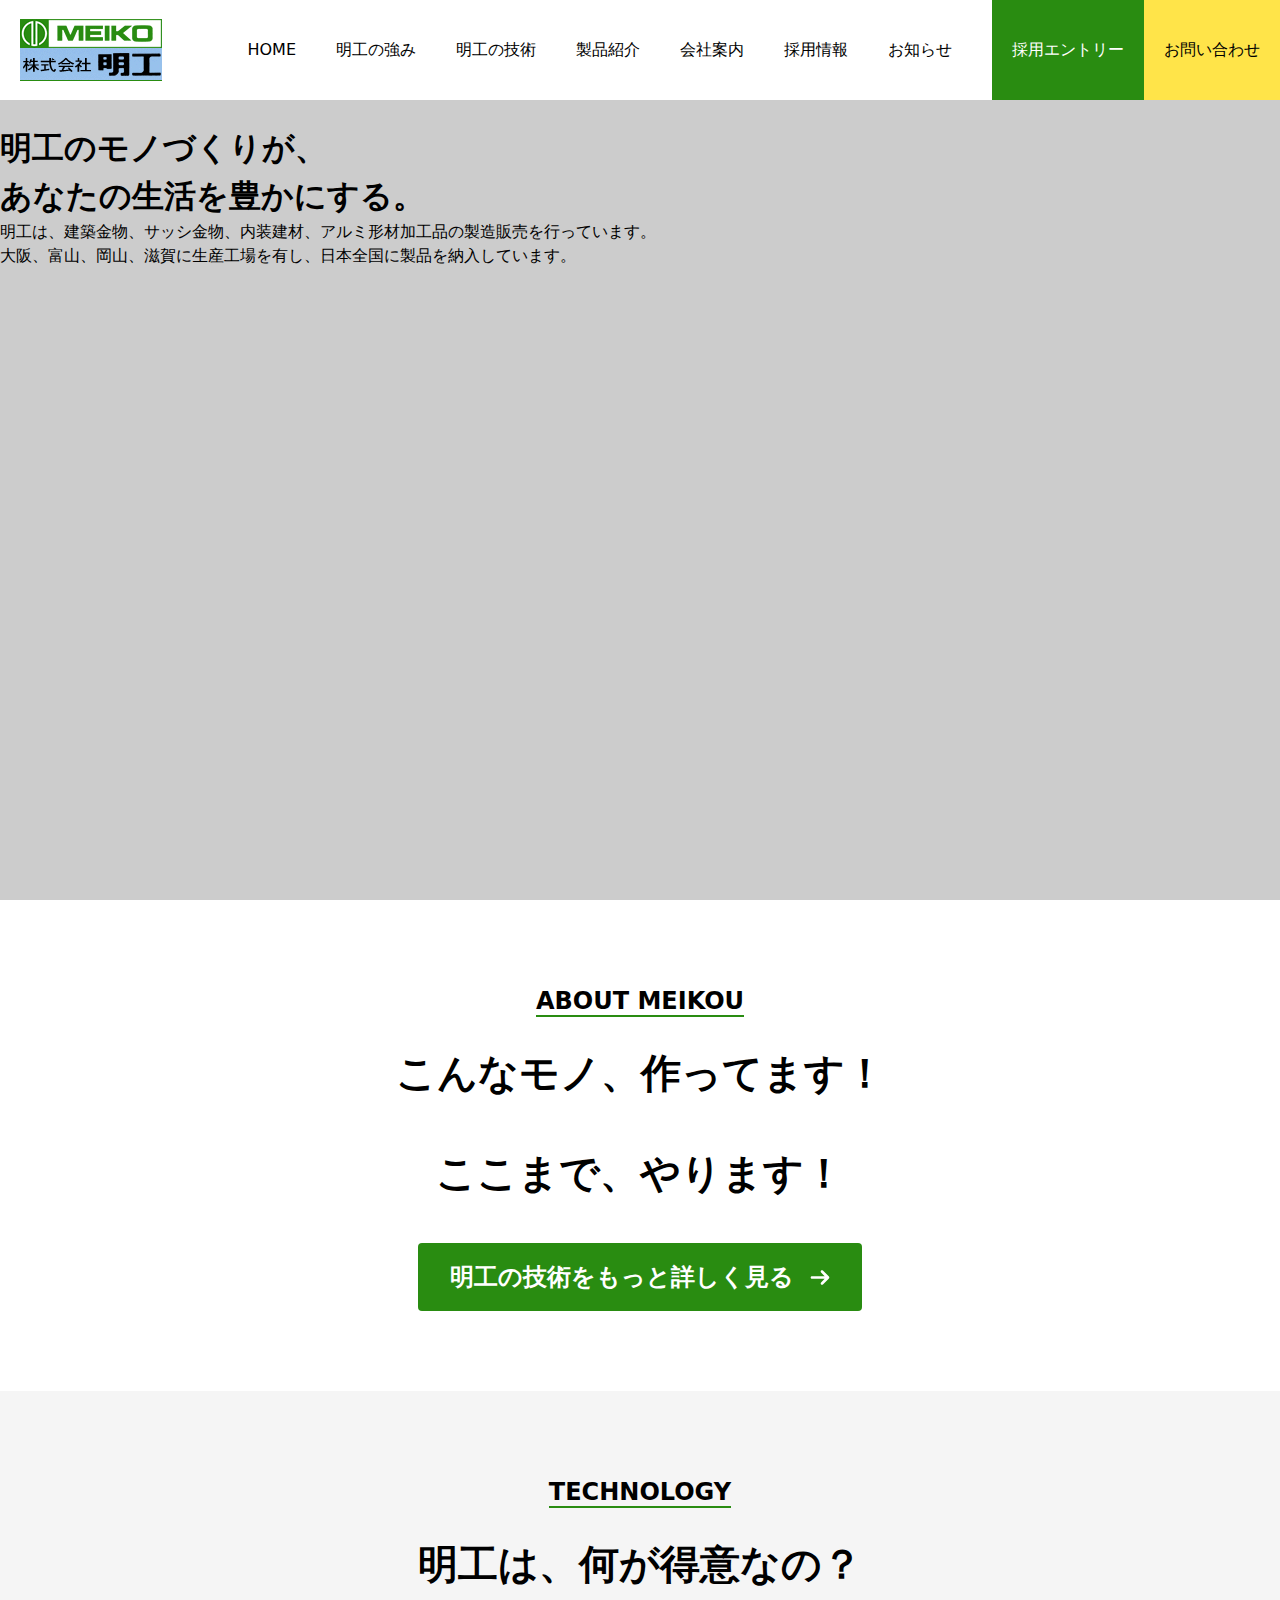
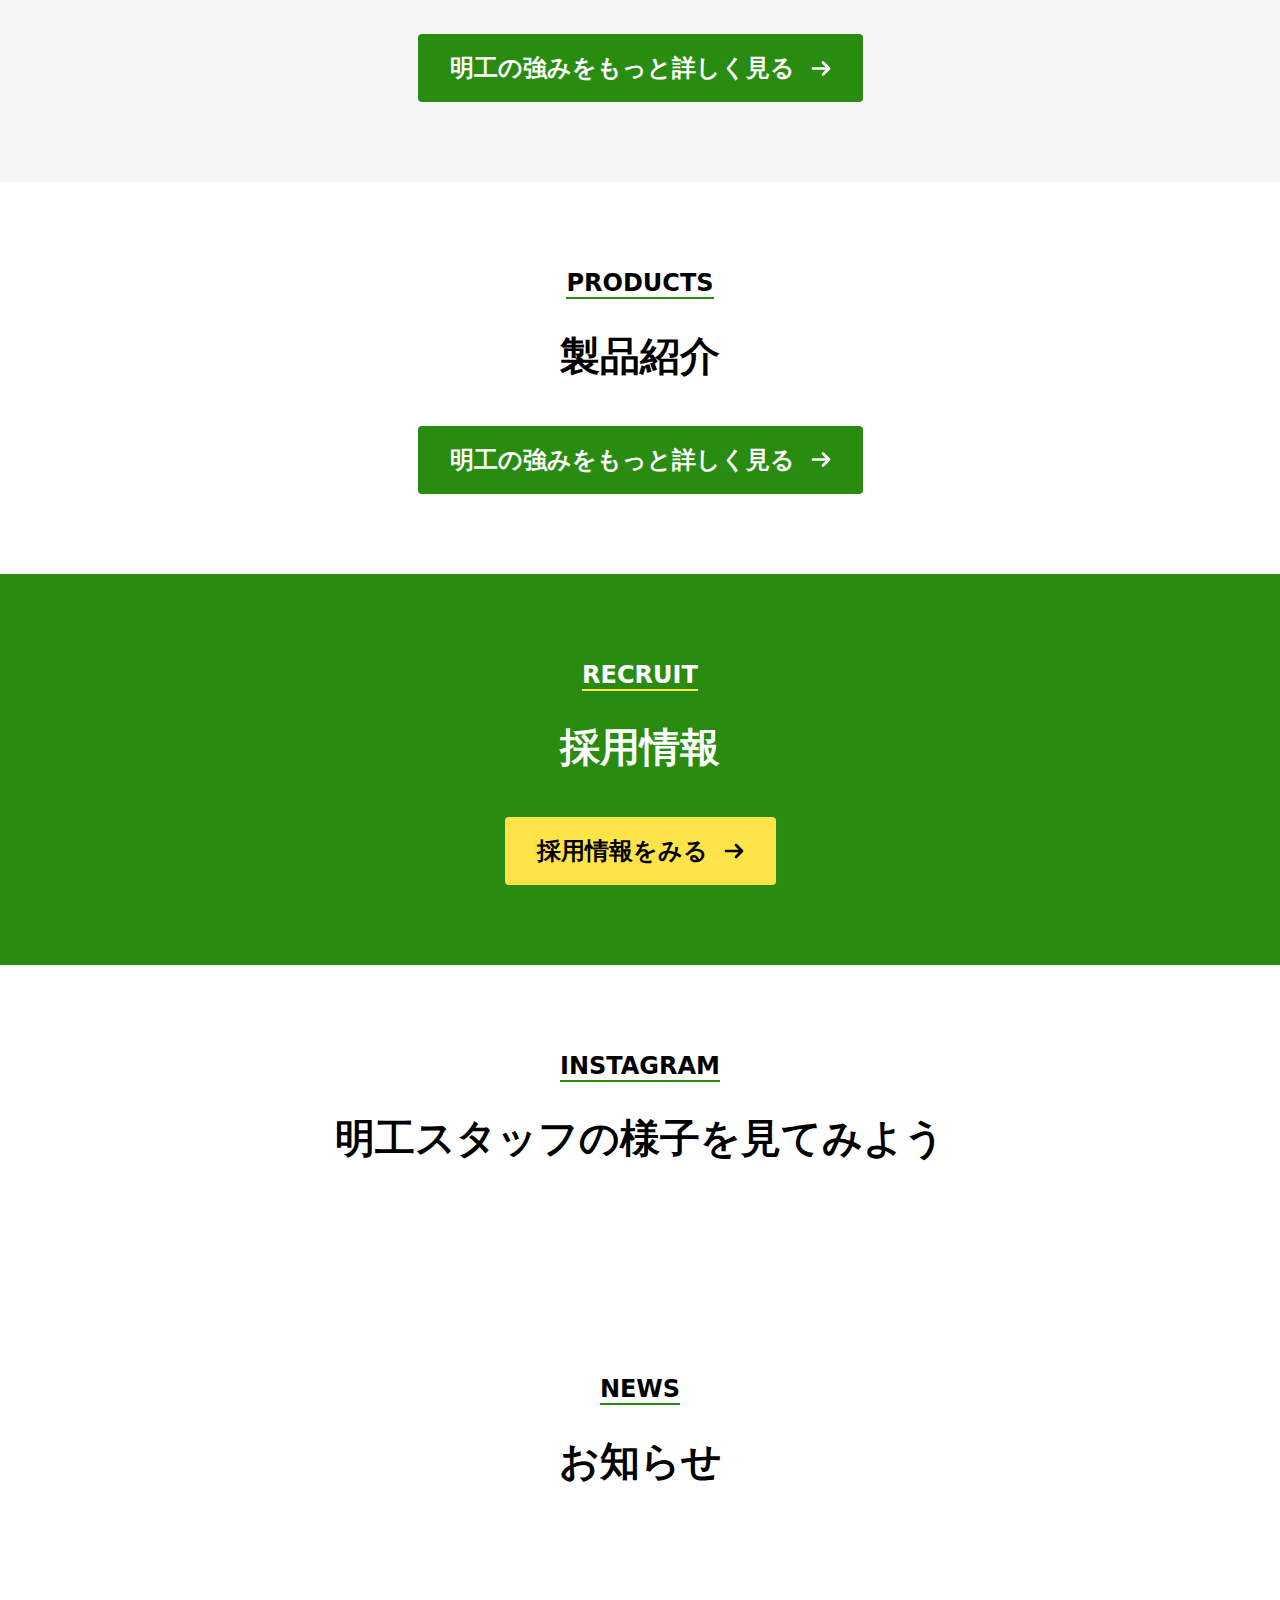
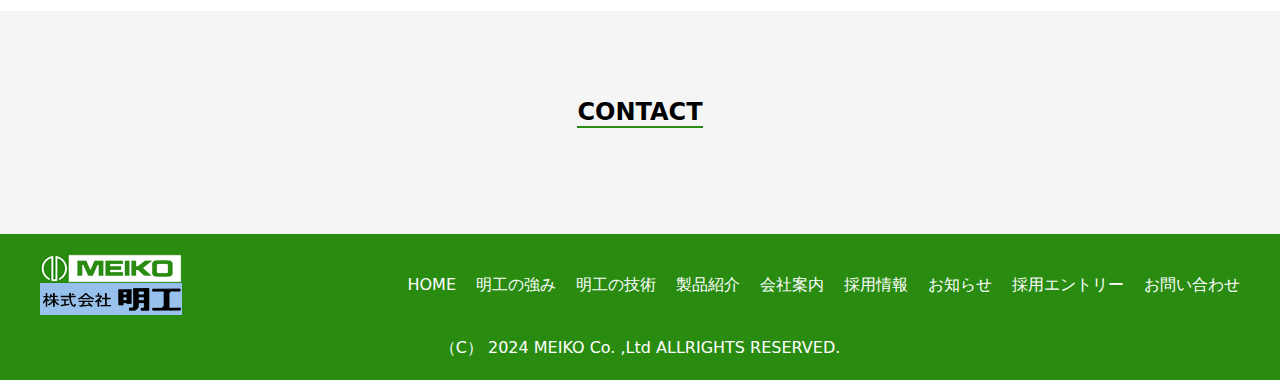
==== monozukuri/index.html @ 80a0ba4c "ディレクトリ名変更" ====
<!DOCTYPE html>
<html lang="ja">
<head>
  <meta charset="UTF-8">
	<meta name="viewport" content="width=device-width,initial-scale=1.0,minimum-scale=1.0">
  <title>株式会社 明工</title>
	<link rel="stylesheet" href="./assets/css/style.css">
</head>
<body class="index">
	<header class="l_header">
		<h1 class="l_header_ttl"><a href="./"><img src="./assets/img/logo_meiko_01.png" alt=""></a></h1>
		<button type="button" class="l_header_nav_icon js_nav_btn"></button>
		<nav class="l_header_navWrap">
			<ul class="l_header_nav">
				<li><a href="">HOME</a></li>
				<li><a href="">明工の強み</a></li>
				<li><a href="">明工の技術</a></li>
				<li><a href="">製品紹介</a></li>
				<li><a href="">会社案内</a></li>
				<li><a href="">採用情報</a></li>
				<li><a href="">お知らせ</a></li>
				<li class="l_header_nav_btn green"><a href="">採用エントリー</a></li>
				<li class="l_header_nav_btn yellow"><a href="">お問い合わせ</a></li>
			</ul>
		</nav>
	</header>

	<main class="l_content">

		<div class="kv">
			<div class="kv-bg">
			  <img src="./assets/img/bg_kv_01.jpg" alt="">
			</div>
			<div class="kv_ttl">
				<div>
					<h1>明工のモノづくりが、<br>あなたの生活を豊かにする。</h1>
					<p>明工は、建築金物、サッシ金物、内装建材、アルミ形材加工品の製造販売を行っています。<br>大阪、富山、岡山、滋賀に生産工場を有し、日本全国に製品を納入しています。</p>
				</div>
			</div>
		</div>

    <section class="m_sec">
      <div class="m_sec_inner">
        <h1 class="m_sec_ttl"><span>ABOUT MEIKOU</span></h1>
        <h2 class="m_ttl">こんなモノ、作ってます！</h2>
        <h2 class="m_ttl">ここまで、やります！</h2>
        <div class="m_btn">
          <a href="" class="m_btn">明工の技術をもっと詳しく見る</a>
        </div>
      </div>
    </section>

    <section class="m_sec m_sec--gray">
      <div class="m_sec_inner">
        <h1 class="m_sec_ttl"><span>TECHNOLOGY</span></h1>
        <h2 class="m_ttl">明工は、何が得意なの？</h2>
        <div class="m_btn">
          <a href="">明工の強みをもっと詳しく見る</a>
        </div>
      </div>
    </section>

    <section class="m_sec">
      <div class="m_sec_inner">
        <h1 class="m_sec_ttl"><span>PRODUCTS</span></h1>
        <h2 class="m_ttl">製品紹介</h2>
        <div class="m_btn">
          <a href="">明工の強みをもっと詳しく見る</a>
        </div>
      </div>
    </section>

    <section class="m_sec m_sec--green">
      <div class="m_sec_inner">
        <h1 class="m_sec_ttl"><span>RECRUIT</span></h1>
        <h2 class="m_ttl">採用情報</h2>
        <div class="m_btn m_btn--type2">
          <a href="">採用情報をみる</a>
        </div>
      </div>
    </section>

    <section class="m_sec">
      <div class="m_sec_inner">
        <h1 class="m_sec_ttl"><span>INSTAGRAM</span></h1>
        <h2 class="m_ttl">明工スタッフの<br class="is_sp_show">様子を見てみよう</h2>
      </div>
    </section>

    <section class="m_sec">
      <div class="m_sec_inner">
        <h1 class="m_sec_ttl"><span>NEWS</span></h1>
        <h2 class="m_ttl">お知らせ</h2>
      </div>
    </section>

    <section class="m_sec m_sec--gray">
      <div class="m_sec_inner">
        <h1 class="m_sec_ttl"><span>CONTACT</span></h1>
      </div>
    </section>

	</main>

	<footer class="l_footer">
    <div class="l_footer_inner">
      <div class="l_footer_row">
        <div class="l_footer_logo">
          <a href="./"><img src="./assets/img/logo_meiko_01.png" alt=""></a>
        </div>
        <nav class="l_footer_navWrap">
          <ul class="l_footer_nav">
            <li><a href="">HOME</a></li>
            <li><a href="">明工の強み</a></li>
            <li><a href="">明工の技術</a></li>
            <li><a href="">製品紹介</a></li>
            <li><a href="">会社案内</a></li>
            <li><a href="">採用情報</a></li>
            <li><a href="">お知らせ</a></li>
            <li><a href="">採用エントリー</a></li>
            <li><a href="">お問い合わせ</a></li>
          </ul>
        </nav>
      </div>
      <p class="l_footer_copy">（C） 2024 MEIKO Co. ,Ltd ALLRIGHTS RESERVED.</p>
    </div>
  </footer>

	<script src="./assets/js/jquery-3.7.1.min.js"></script>
	<script>
    $(function () {
      $('.js_nav_btn').click(function () {
        $('.js_nav_btn').toggleClass('is_open');
        $('.l_header_nav').toggleClass('is_open');
      })
    })
	</script>
</body>
</html>
---- monozukuri/assets/css/style.css ----
@charset "UTF-8";
/*! normalize.css v8.0.1 | MIT License | github.com/necolas/normalize.css */
/* Document
   ========================================================================== */
/**
 * 1. Correct the line height in all browsers.
 * 2. Prevent adjustments of font size after orientation changes in iOS.
 */
html {
  line-height: 1.15; /* 1 */
  -webkit-text-size-adjust: 100%; /* 2 */
}

/* Sections
   ========================================================================== */
/**
 * Remove the margin in all browsers.
 */
body {
  margin: 0;
}

/**
 * Render the `main` element consistently in IE.
 */
main {
  display: block;
}

/**
 * Correct the font size and margin on `h1` elements within `section` and
 * `article` contexts in Chrome, Firefox, and Safari.
 */
h1 {
  font-size: 2em;
  margin: 0.67em 0;
}

/* Grouping content
   ========================================================================== */
/**
 * 1. Add the correct box sizing in Firefox.
 * 2. Show the overflow in Edge and IE.
 */
hr {
  box-sizing: content-box; /* 1 */
  height: 0; /* 1 */
  overflow: visible; /* 2 */
}

/**
 * 1. Correct the inheritance and scaling of font size in all browsers.
 * 2. Correct the odd `em` font sizing in all browsers.
 */
pre {
  font-family: monospace, monospace; /* 1 */
  font-size: 1em; /* 2 */
}

/* Text-level semantics
   ========================================================================== */
/**
 * Remove the gray background on active links in IE 10.
 */
a {
  background-color: transparent;
}

/**
 * 1. Remove the bottom border in Chrome 57-
 * 2. Add the correct text decoration in Chrome, Edge, IE, Opera, and Safari.
 */
abbr[title] {
  border-bottom: none; /* 1 */
  text-decoration: underline; /* 2 */
  -webkit-text-decoration: underline dotted;
          text-decoration: underline dotted; /* 2 */
}

/**
 * Add the correct font weight in Chrome, Edge, and Safari.
 */
b,
strong {
  font-weight: bolder;
}

/**
 * 1. Correct the inheritance and scaling of font size in all browsers.
 * 2. Correct the odd `em` font sizing in all browsers.
 */
code,
kbd,
samp {
  font-family: monospace, monospace; /* 1 */
  font-size: 1em; /* 2 */
}

/**
 * Add the correct font size in all browsers.
 */
small {
  font-size: 80%;
}

/**
 * Prevent `sub` and `sup` elements from affecting the line height in
 * all browsers.
 */
sub,
sup {
  font-size: 75%;
  line-height: 0;
  position: relative;
  vertical-align: baseline;
}

sub {
  bottom: -0.25em;
}

sup {
  top: -0.5em;
}

/* Embedded content
   ========================================================================== */
/**
 * Remove the border on images inside links in IE 10.
 */
img {
  border-style: none;
}

/* Forms
   ========================================================================== */
/**
 * 1. Change the font styles in all browsers.
 * 2. Remove the margin in Firefox and Safari.
 */
button,
input,
optgroup,
select,
textarea {
  font-family: inherit; /* 1 */
  font-size: 100%; /* 1 */
  line-height: 1.15; /* 1 */
  margin: 0; /* 2 */
}

/**
 * Show the overflow in IE.
 * 1. Show the overflow in Edge.
 */
button,
input { /* 1 */
  overflow: visible;
}

/**
 * Remove the inheritance of text transform in Edge, Firefox, and IE.
 * 1. Remove the inheritance of text transform in Firefox.
 */
button,
select { /* 1 */
  text-transform: none;
}

/**
 * Correct the inability to style clickable types in iOS and Safari.
 */
button,
[type=button],
[type=reset],
[type=submit] {
  -webkit-appearance: button;
}

/**
 * Remove the inner border and padding in Firefox.
 */
button::-moz-focus-inner,
[type=button]::-moz-focus-inner,
[type=reset]::-moz-focus-inner,
[type=submit]::-moz-focus-inner {
  border-style: none;
  padding: 0;
}

/**
 * Restore the focus styles unset by the previous rule.
 */
button:-moz-focusring,
[type=button]:-moz-focusring,
[type=reset]:-moz-focusring,
[type=submit]:-moz-focusring {
  outline: 1px dotted ButtonText;
}

/**
 * Correct the padding in Firefox.
 */
fieldset {
  padding: 0.35em 0.75em 0.625em;
}

/**
 * 1. Correct the text wrapping in Edge and IE.
 * 2. Correct the color inheritance from `fieldset` elements in IE.
 * 3. Remove the padding so developers are not caught out when they zero out
 *    `fieldset` elements in all browsers.
 */
legend {
  box-sizing: border-box; /* 1 */
  color: inherit; /* 2 */
  display: table; /* 1 */
  max-width: 100%; /* 1 */
  padding: 0; /* 3 */
  white-space: normal; /* 1 */
}

/**
 * Add the correct vertical alignment in Chrome, Firefox, and Opera.
 */
progress {
  vertical-align: baseline;
}

/**
 * Remove the default vertical scrollbar in IE 10+.
 */
textarea {
  overflow: auto;
}

/**
 * 1. Add the correct box sizing in IE 10.
 * 2. Remove the padding in IE 10.
 */
[type=checkbox],
[type=radio] {
  box-sizing: border-box; /* 1 */
  padding: 0; /* 2 */
}

/**
 * Correct the cursor style of increment and decrement buttons in Chrome.
 */
[type=number]::-webkit-inner-spin-button,
[type=number]::-webkit-outer-spin-button {
  height: auto;
}

/**
 * 1. Correct the odd appearance in Chrome and Safari.
 * 2. Correct the outline style in Safari.
 */
[type=search] {
  -webkit-appearance: textfield; /* 1 */
  outline-offset: -2px; /* 2 */
}

/**
 * Remove the inner padding in Chrome and Safari on macOS.
 */
[type=search]::-webkit-search-decoration {
  -webkit-appearance: none;
}

/**
 * 1. Correct the inability to style clickable types in iOS and Safari.
 * 2. Change font properties to `inherit` in Safari.
 */
::-webkit-file-upload-button {
  -webkit-appearance: button; /* 1 */
  font: inherit; /* 2 */
}

/* Interactive
   ========================================================================== */
/*
 * Add the correct display in Edge, IE 10+, and Firefox.
 */
details {
  display: block;
}

/*
 * Add the correct display in all browsers.
 */
summary {
  display: list-item;
}

/* Misc
   ========================================================================== */
/**
 * Add the correct display in IE 10+.
 */
template {
  display: none;
}

/**
 * Add the correct display in IE 10.
 */
[hidden] {
  display: none;
}

@font-face {
  font-family: "NotoSansJP";
  src: url("../fonts/NotoSansJP-Regular.ttf") format("truetype");
  font-weight: normal;
  font-style: normal;
}
@font-face {
  font-family: "NotoSansJP";
  src: url("../fonts/NotoSansJP-Bold.ttf") format("truetype");
  font-weight: bold;
  font-style: normal;
}
* {
  box-sizing: border-box;
}

html {
  font-size: 62.5%;
  scroll-behavior: smooth;
  scroll-padding: 80px;
}

body {
  font-size: 1.6rem;
  font-family: NotoSansJP, Poppins, "Zen Kaku Gothic New", system-ui, -apple-system, BlinkMacSystemFont, "Hiragino Sans", "Hiragino Kaku Gothic ProN", "Noto Sans JP", "游ゴシック体", "Yu Gothic", YuGothic, sans-serif;
  line-height: 1.5;
}

h1, h2, h3, h4, h5, h6 {
  margin: 0;
}

p {
  margin: 0 0 8px;
}

ul, ol, dl {
  padding: 0;
  margin: 0;
  list-style-type: none;
}

.l_header {
  height: 64px;
  display: flex;
  align-items: center;
  padding: 0 20px;
  position: sticky;
  top: 0;
  left: 0;
  right: 0;
  z-index: 1;
  background-color: #FFF;
}

.l_header_ttl img {
  height: 31px;
  display: block;
}

.l_header_nav_icon {
  width: 40px;
  height: 40px;
  background-color: #298C11;
  border-radius: 4px;
  border: 0;
  background-image: url(../img/icon_menu_burger_01.svg);
  background-position: center;
  background-size: 30px;
  background-repeat: no-repeat;
  margin-left: auto;
}
.l_header_nav_icon.is_open {
  background-image: url(../img/icon_menu_close_01.svg);
}

.l_header_nav {
  position: fixed;
  top: 64px;
  left: 0;
  width: 100vw;
  height: calc(100vh - 64px);
  background-color: #298C11;
  padding: 40px;
  opacity: 0;
  transition: opacity 0.5s;
  pointer-events: none;
}
.l_header_nav.is_open {
  opacity: 1;
  pointer-events: auto;
}
.l_header_nav > li {
  border-bottom: 1px solid #FFF;
}
.l_header_nav > li a {
  display: flex;
  padding: 16px;
  justify-content: space-between;
  color: #FFF;
  text-decoration: none;
}
.l_header_nav > li a::after {
  content: "";
  display: block;
  width: 16px;
  height: 16px;
  background-image: url(../img/icon_arrow_right_01.svg);
  background-position: center;
  background-size: 16px;
  background-repeat: no-repeat;
}
.l_header_nav > li.l_header_nav_btn {
  border: 0;
  margin-top: 40px;
}
.l_header_nav > li.l_header_nav_btn a {
  background-color: #FFE449;
  color: #000;
  font-weight: bold;
  justify-content: center;
}
.l_header_nav > li.l_header_nav_btn a::after {
  display: none;
}

.l_footer {
  background-color: #298C11;
  padding: 0 1.6rem;
  color: #FFF;
}

.l_footer_inner {
  padding: 2rem 0;
  max-width: 120rem;
  margin: 0 auto;
}

.l_footer_row {
  display: flex;
  flex-flow: column;
  align-items: center;
  margin-bottom: 2rem;
  gap: 1.6rem;
}

.l_footer_logo img {
  display: block;
}

.l_footer_navWrap {
  width: 100%;
}

.l_footer_nav {
  display: flex;
  flex-flow: column;
  gap: 2rem;
}
.l_footer_nav a {
  color: #FFF;
  text-decoration: none;
  font-size: 1.4rem;
}

.l_footer_copy {
  font-size: 1.2rem;
  text-align: center;
  margin-bottom: 0;
}

.m_sec {
  padding: 0 1.6rem;
  background-color: #FFF;
}
.m_sec.m_sec--gray {
  background-color: #F5F5F5;
}
.m_sec.m_sec--green {
  background-color: #298C11;
  color: #FFF;
}
.m_sec.m_sec--green .m_sec_ttl span {
  border-bottom-color: #FFE449;
}

.m_sec_inner {
  padding: 4rem 0;
}

.m_sec_ttl {
  font-weight: bold;
  font-size: 2rem;
  letter-spacing: 3%;
  line-height: 1.8;
  margin-bottom: 1.6rem;
  text-align: center;
}
.m_sec_ttl span {
  border-bottom: 0.2rem solid #298C11;
}

.m_ttl {
  text-align: center;
  font-size: 2.4rem;
  margin-bottom: 2.4rem;
}

.m_btn a {
  display: flex;
  justify-content: center;
  font-weight: bold;
  color: #FFF;
  background-color: #298C11;
  border-radius: 0.4rem;
  text-decoration: none;
  padding: 1.6rem 3.2rem;
  position: relative;
}
.m_btn a::after {
  content: "";
  display: block;
  width: 1.6rem;
  height: 1.6rem;
  background-image: url(../img/icon_arrow_right_02.svg);
  background-position: center;
  background-repeat: no-repeat;
  background-size: 1.6rem;
  position: absolute;
  right: 1.6rem;
}
.m_btn.m_btn--type2 a {
  color: #000;
  background-color: #FFE449;
}
.m_btn.m_btn--type2 a::after {
  background-image: url(../img/icon_arrow_right_03.svg);
}

.kv {
  height: calc(100vh - 64px);
  background-color: #ccc;
}

@media screen and (width > 768px) {
  .l_header {
    height: 100px;
    padding-right: 0;
  }
  .l_header img {
    height: 62px;
  }
  .l_header_nav_icon {
    display: none;
  }
  .l_header_navWrap {
    margin-left: auto;
    height: 100%;
  }
  .l_header_nav {
    transition: none;
    opacity: 1;
    position: static;
    background-color: transparent;
    display: flex;
    width: auto;
    height: 100%;
    padding: 0;
  }
  .l_header_nav > li {
    border-bottom: 0;
    display: flex;
    align-items: center;
    margin-right: 40px;
  }
  .l_header_nav > li a {
    display: flex;
    align-items: center;
    justify-content: space-between;
    padding: 0;
    color: #000;
  }
  .l_header_nav > li a::after {
    display: none;
  }
  .l_header_nav > li.l_header_nav_btn {
    margin: 0;
  }
  .l_header_nav > li.l_header_nav_btn a {
    height: 100%;
    padding: 20px;
    font-weight: normal;
  }
  .l_header_nav > li.l_header_nav_btn.green a {
    background-color: #298C11;
    color: #FFF;
  }
  .l_header_nav > li.l_header_nav_btn.yellow a {
    background-color: #FFE449;
    color: #000;
  }
  .l_footer_row {
    flex-flow: row;
    justify-content: space-between;
  }
  .l_footer_navWrap {
    display: flex;
    justify-content: flex-end;
  }
  .l_footer_nav {
    flex-flow: row;
    flex-wrap: wrap;
    gap: 2rem;
  }
  .l_footer_nav a {
    font-size: 1.6rem;
  }
  .l_footer_copy {
    font-size: 1.6rem;
  }
  .m_sec_inner {
    max-width: 120rem;
    margin: 0 auto;
    padding: 8rem 0;
  }
  .m_sec_ttl {
    font-size: 2.4rem;
    margin-bottom: 2rem;
  }
  .m_ttl {
    font-size: 4rem;
    margin-bottom: 4rem;
  }
  .m_btn {
    display: flex;
    justify-content: center;
  }
  .m_btn a {
    font-size: 2.4rem;
    gap: 1.6rem;
    align-items: center;
  }
  .m_btn a::after {
    position: static;
    width: 2rem;
    height: 2rem;
    background-size: 2rem;
  }
  .kv {
    height: calc(100vh - 10rem);
    background-color: #ccc;
  }
  br.is_sp_show {
    display: none;
  }
}/*# sourceMappingURL=style.css.map */
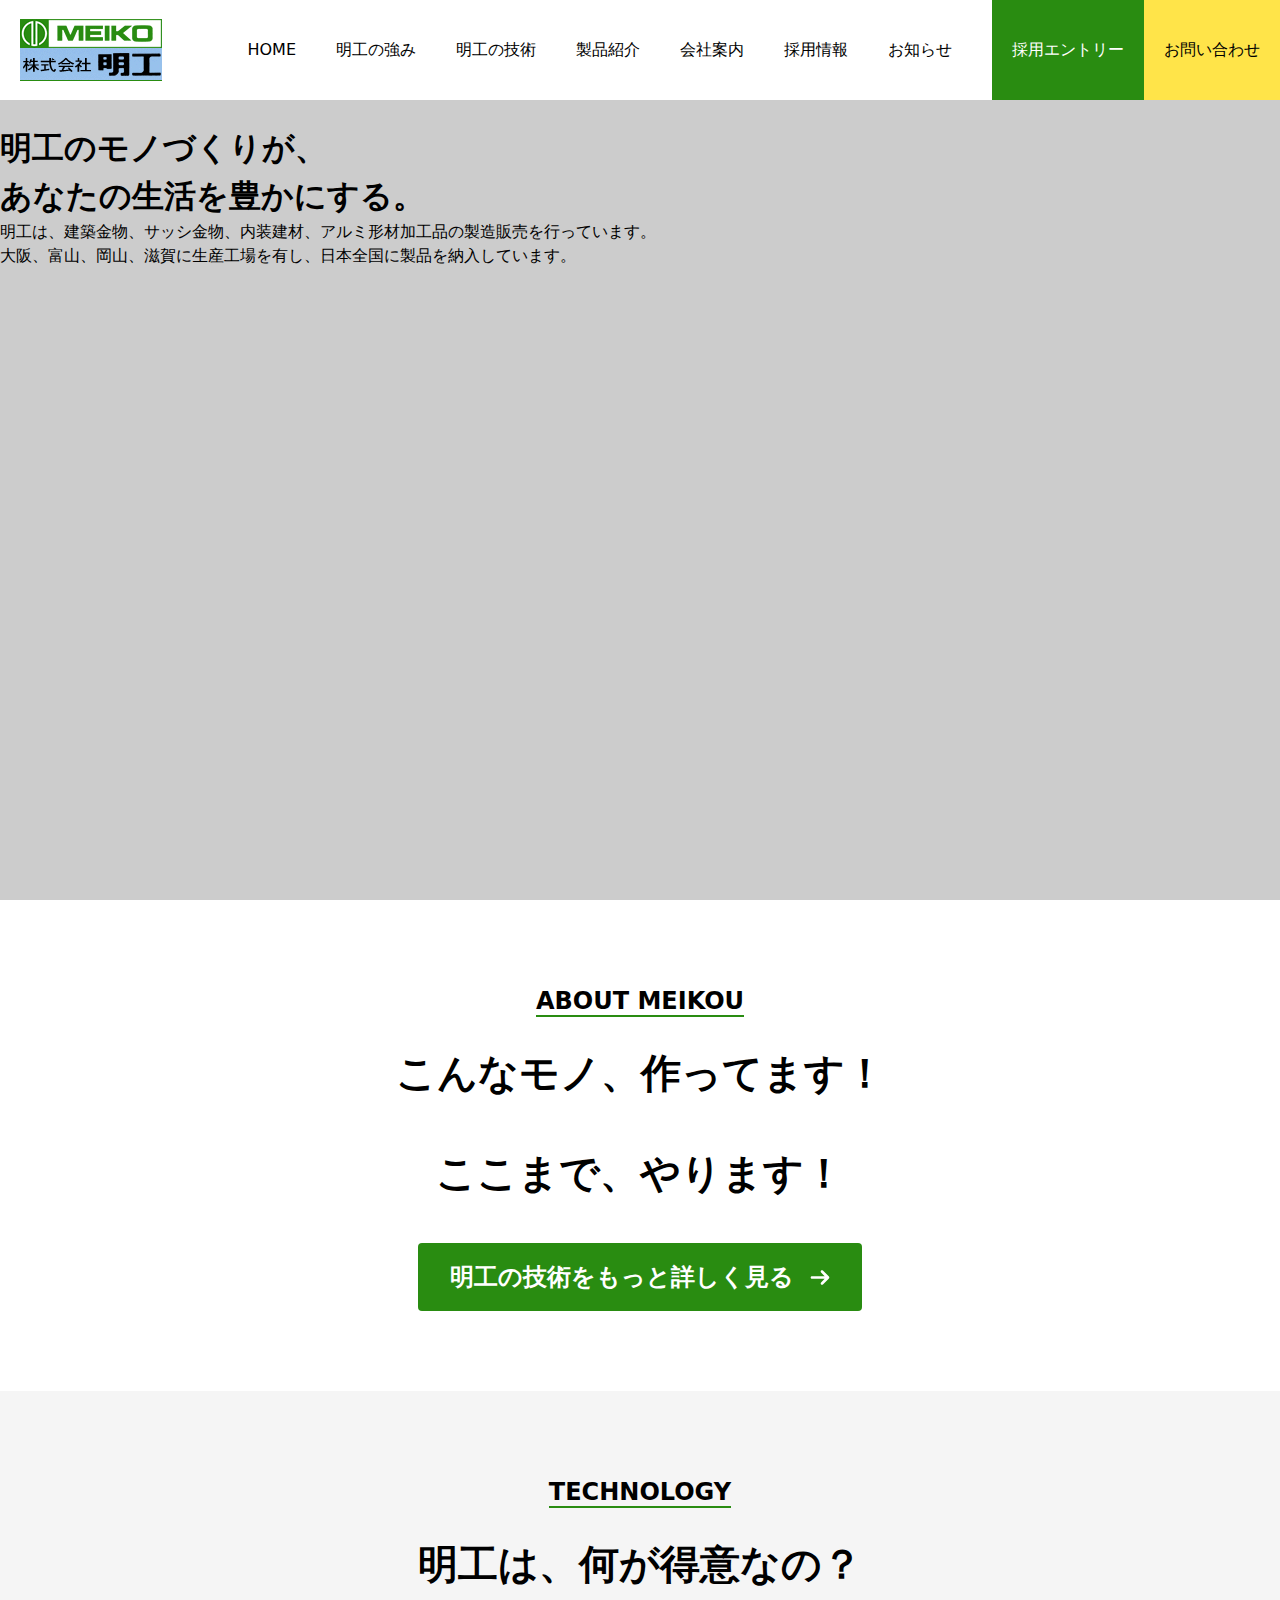
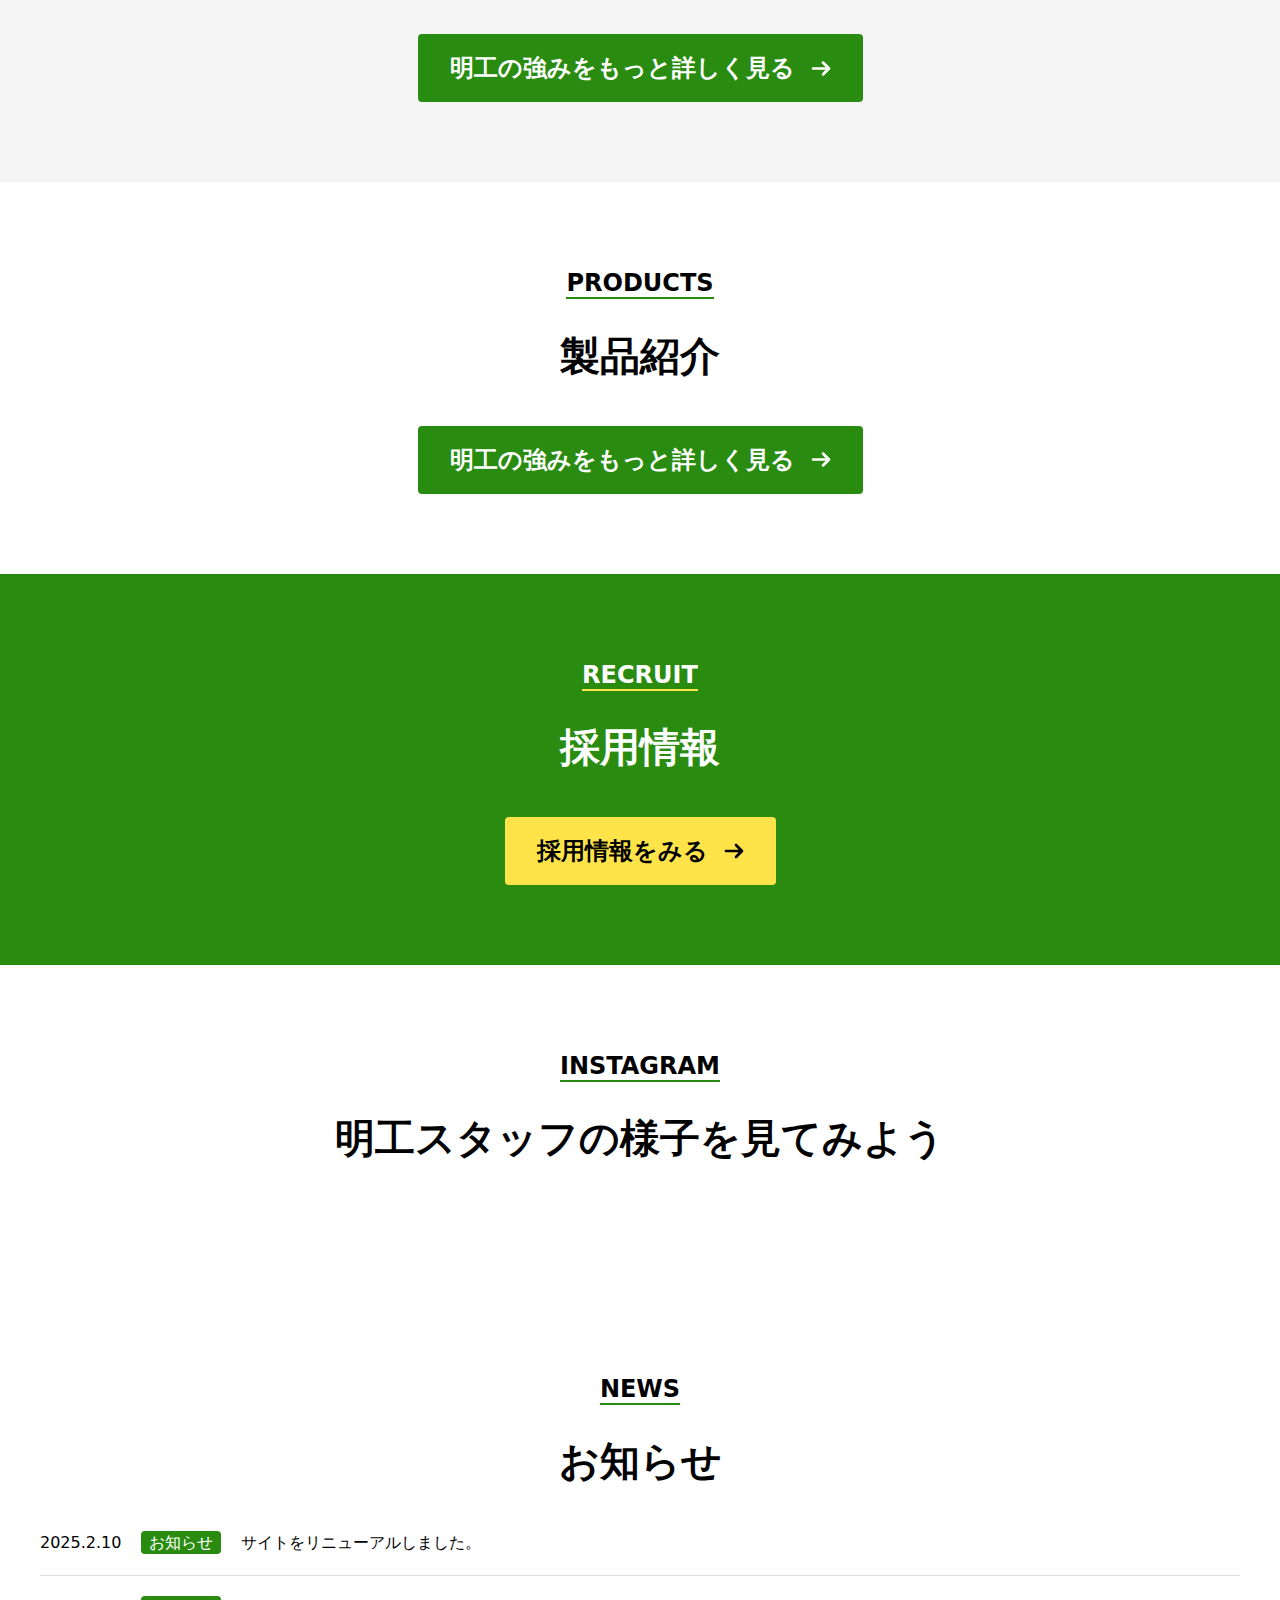
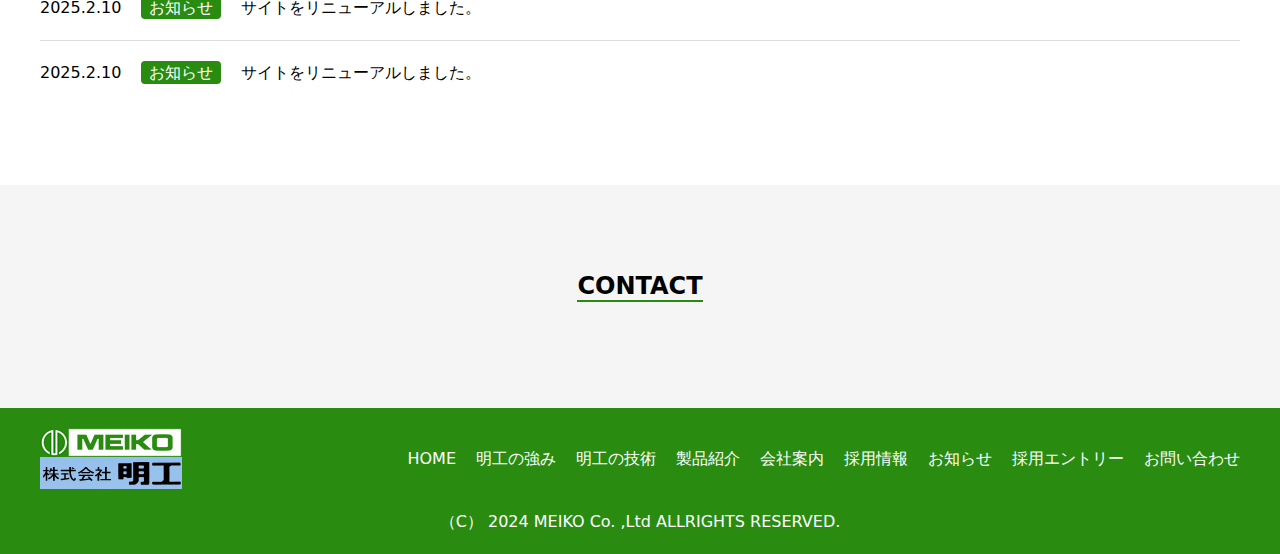
==== commit 3b99dce9: "お知らせ実装" ====
--- a/monozukuri/index.html
+++ b/monozukuri/index.html
@@ -91,6 +91,26 @@
       <div class="m_sec_inner">
         <h1 class="m_sec_ttl"><span>NEWS</span></h1>
         <h2 class="m_ttl">お知らせ</h2>
+        <ul class="m_newsList">
+          <li>
+            <dl class="m_newsList_item">
+              <dt>2025.2.10<span class="m_newsList_label">お知らせ</span></dt>
+              <dd>サイトをリニューアルしました。</dd>
+            </dl>
+          </li>
+          <li>
+            <dl class="m_newsList_item">
+              <dt>2025.2.10<span class="m_newsList_label">お知らせ</span></dt>
+              <dd>サイトをリニューアルしました。</dd>
+            </dl>
+          </li>
+          <li>
+            <dl class="m_newsList_item">
+              <dt>2025.2.10<span class="m_newsList_label">お知らせ</span></dt>
+              <dd>サイトをリニューアルしました。</dd>
+            </dl>
+          </li>
+        </ul>
       </div>
     </section>
 
--- a/monozukuri/assets/css/style.css
+++ b/monozukuri/assets/css/style.css
@@ -549,8 +549,29 @@
 }
 
 .kv {
-  height: calc(100vh - 64px);
+  height: calc(100vh - 6.4rem);
   background-color: #ccc;
+}
+
+.m_newsList > li:not(:last-child) {
+  border-bottom: 0.1rem solid #DDD;
+  margin-bottom: 2rem;
+}
+
+.m_newsList_item > dt {
+  margin-bottom: 0.8rem;
+  font-size: 1.6rem;
+}
+.m_newsList_item > dt span {
+  background-color: #298C11;
+  color: #FFF;
+  padding: 0.2rem 0.8rem;
+  border-radius: 0.4rem;
+  margin-left: 2rem;
+}
+.m_newsList_item > dd {
+  margin: 0;
+  padding-bottom: 2rem;
 }
 
 @media screen and (width > 768px) {
@@ -661,6 +682,10 @@
     height: calc(100vh - 10rem);
     background-color: #ccc;
   }
+  .m_newsList_item {
+    display: flex;
+    gap: 2rem;
+  }
   br.is_sp_show {
     display: none;
   }
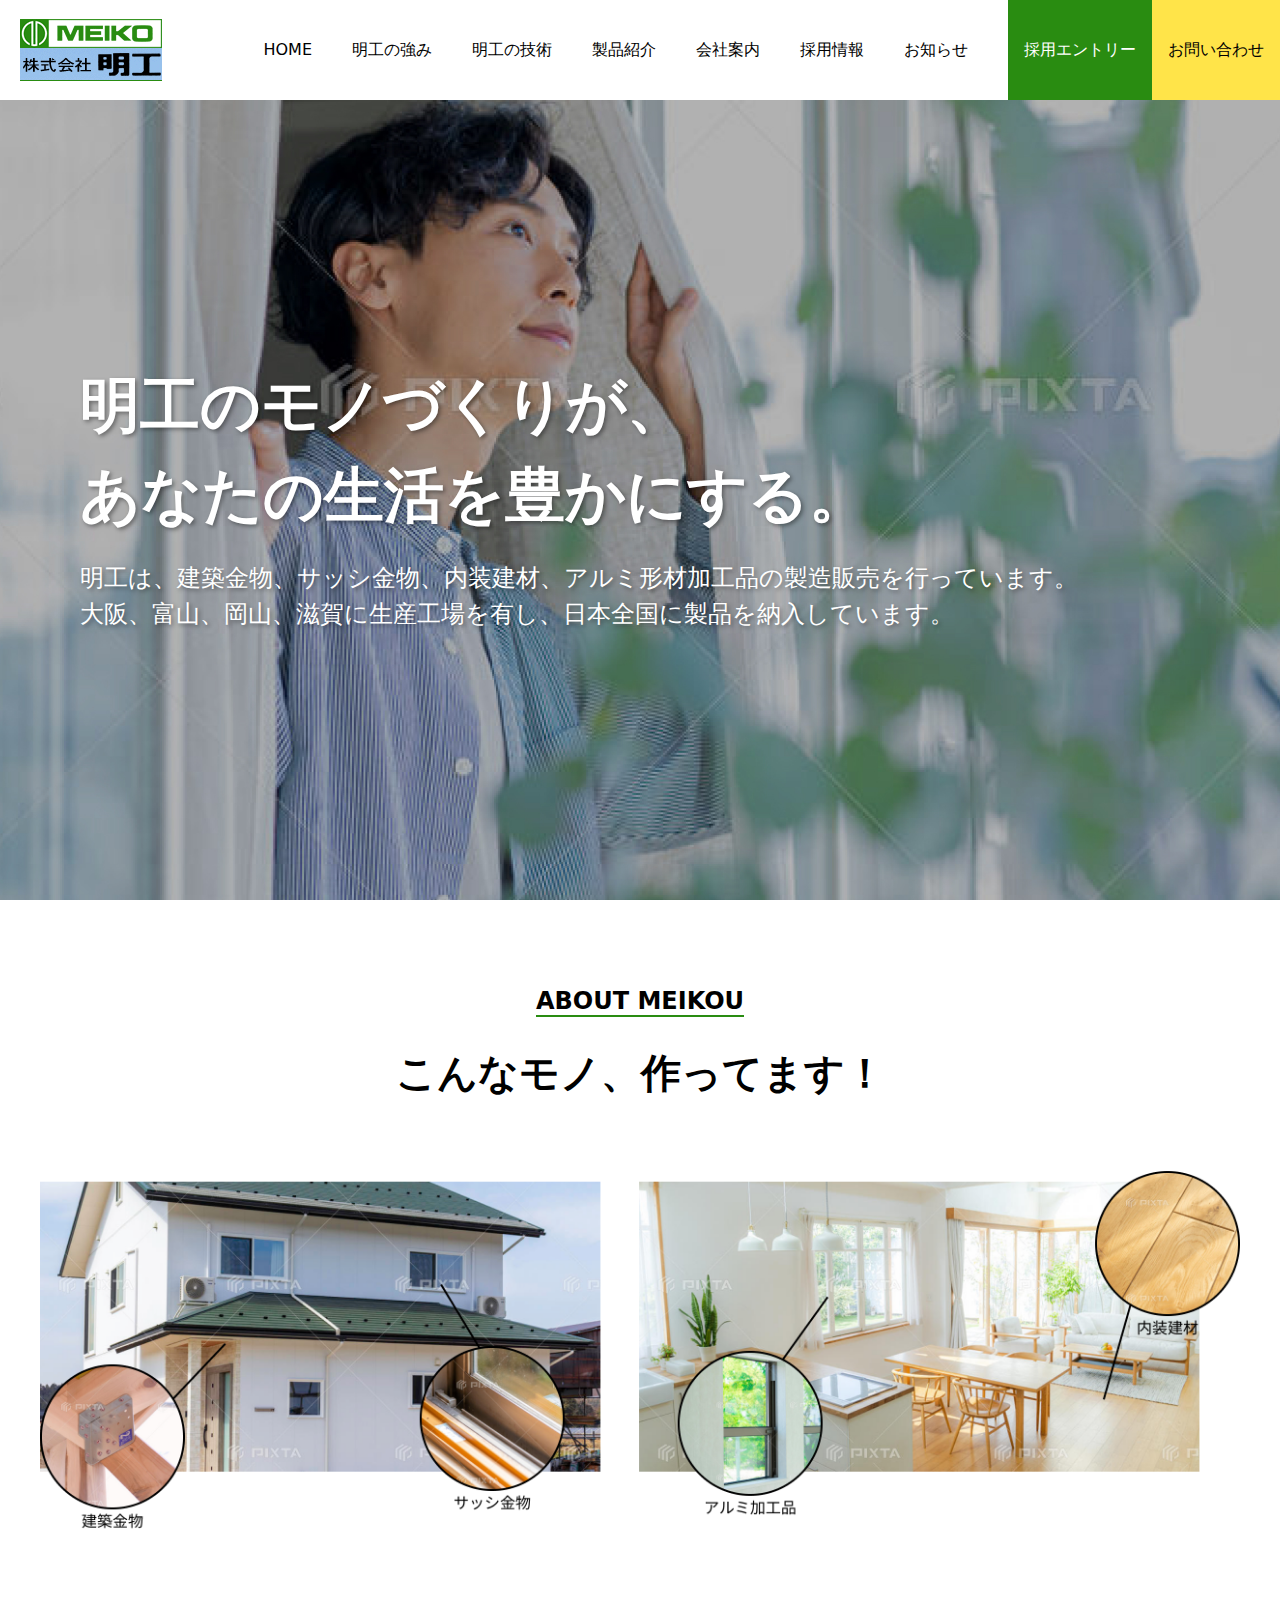
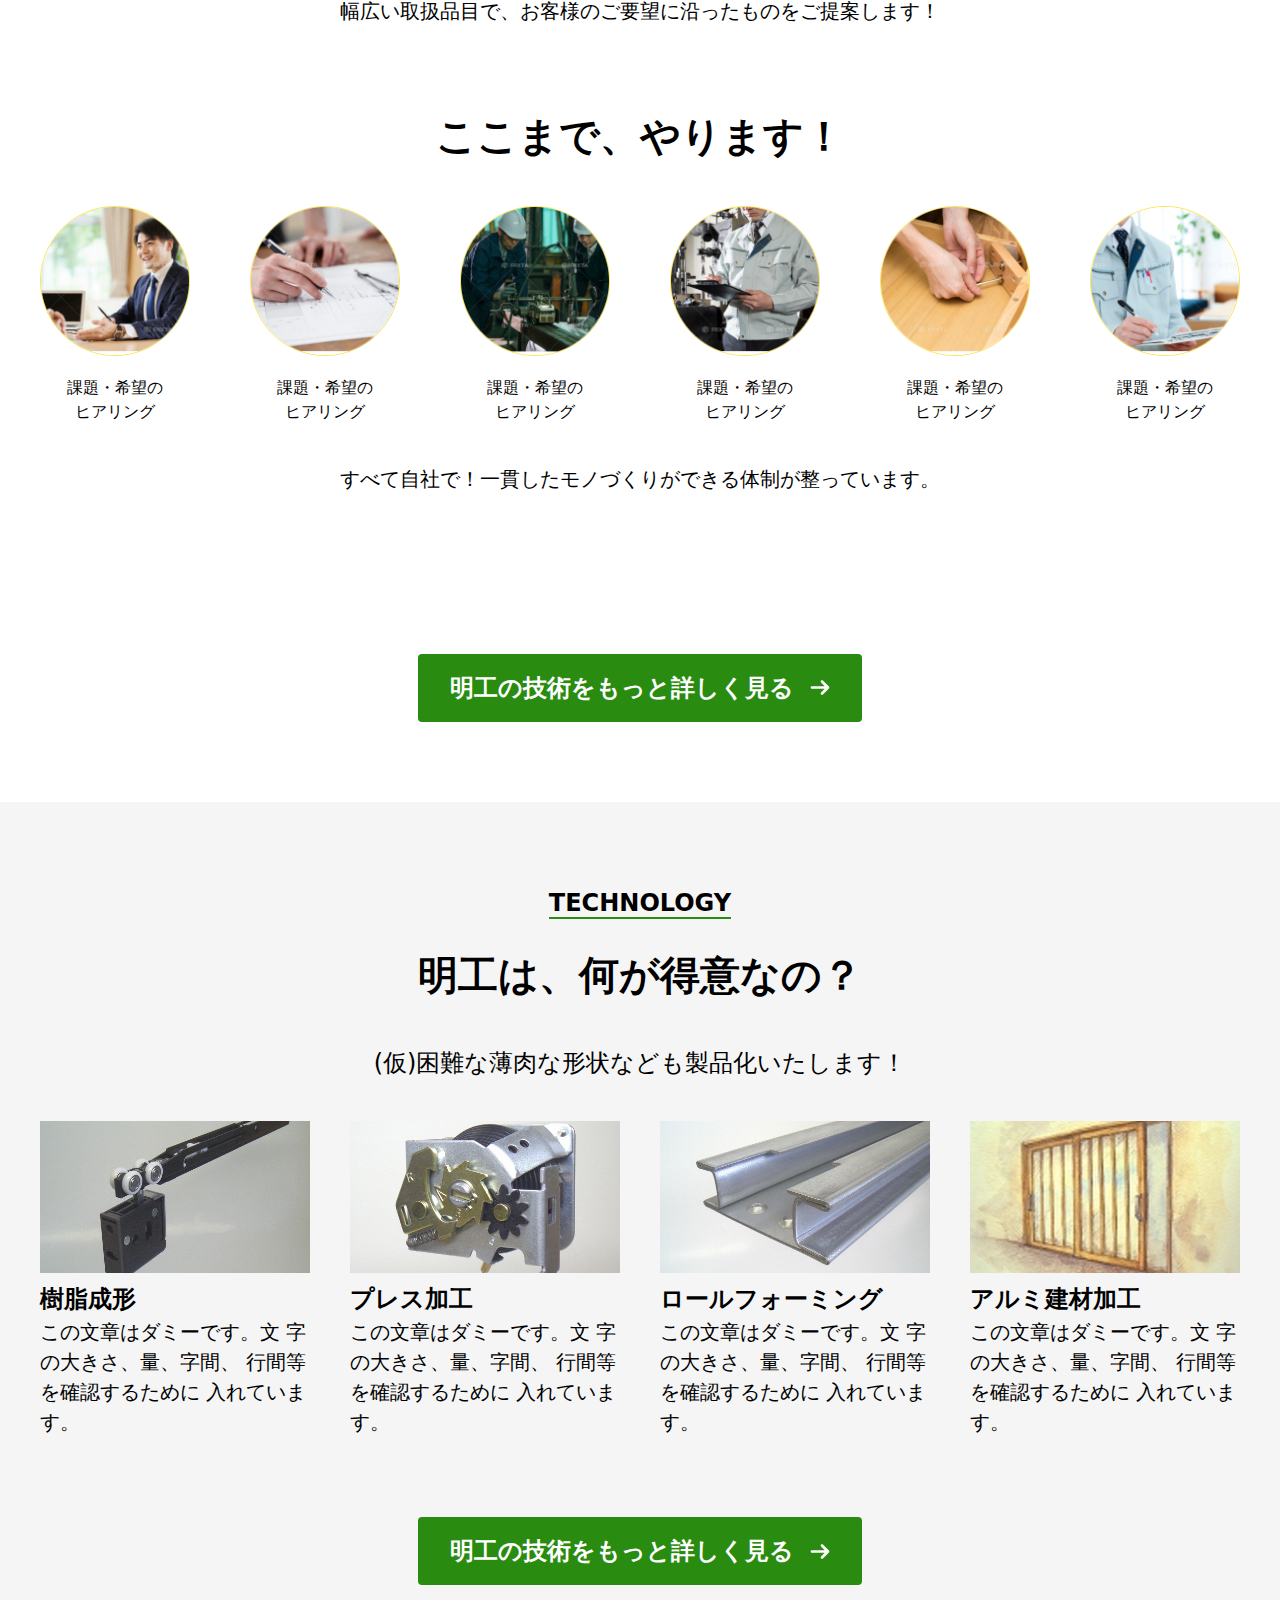
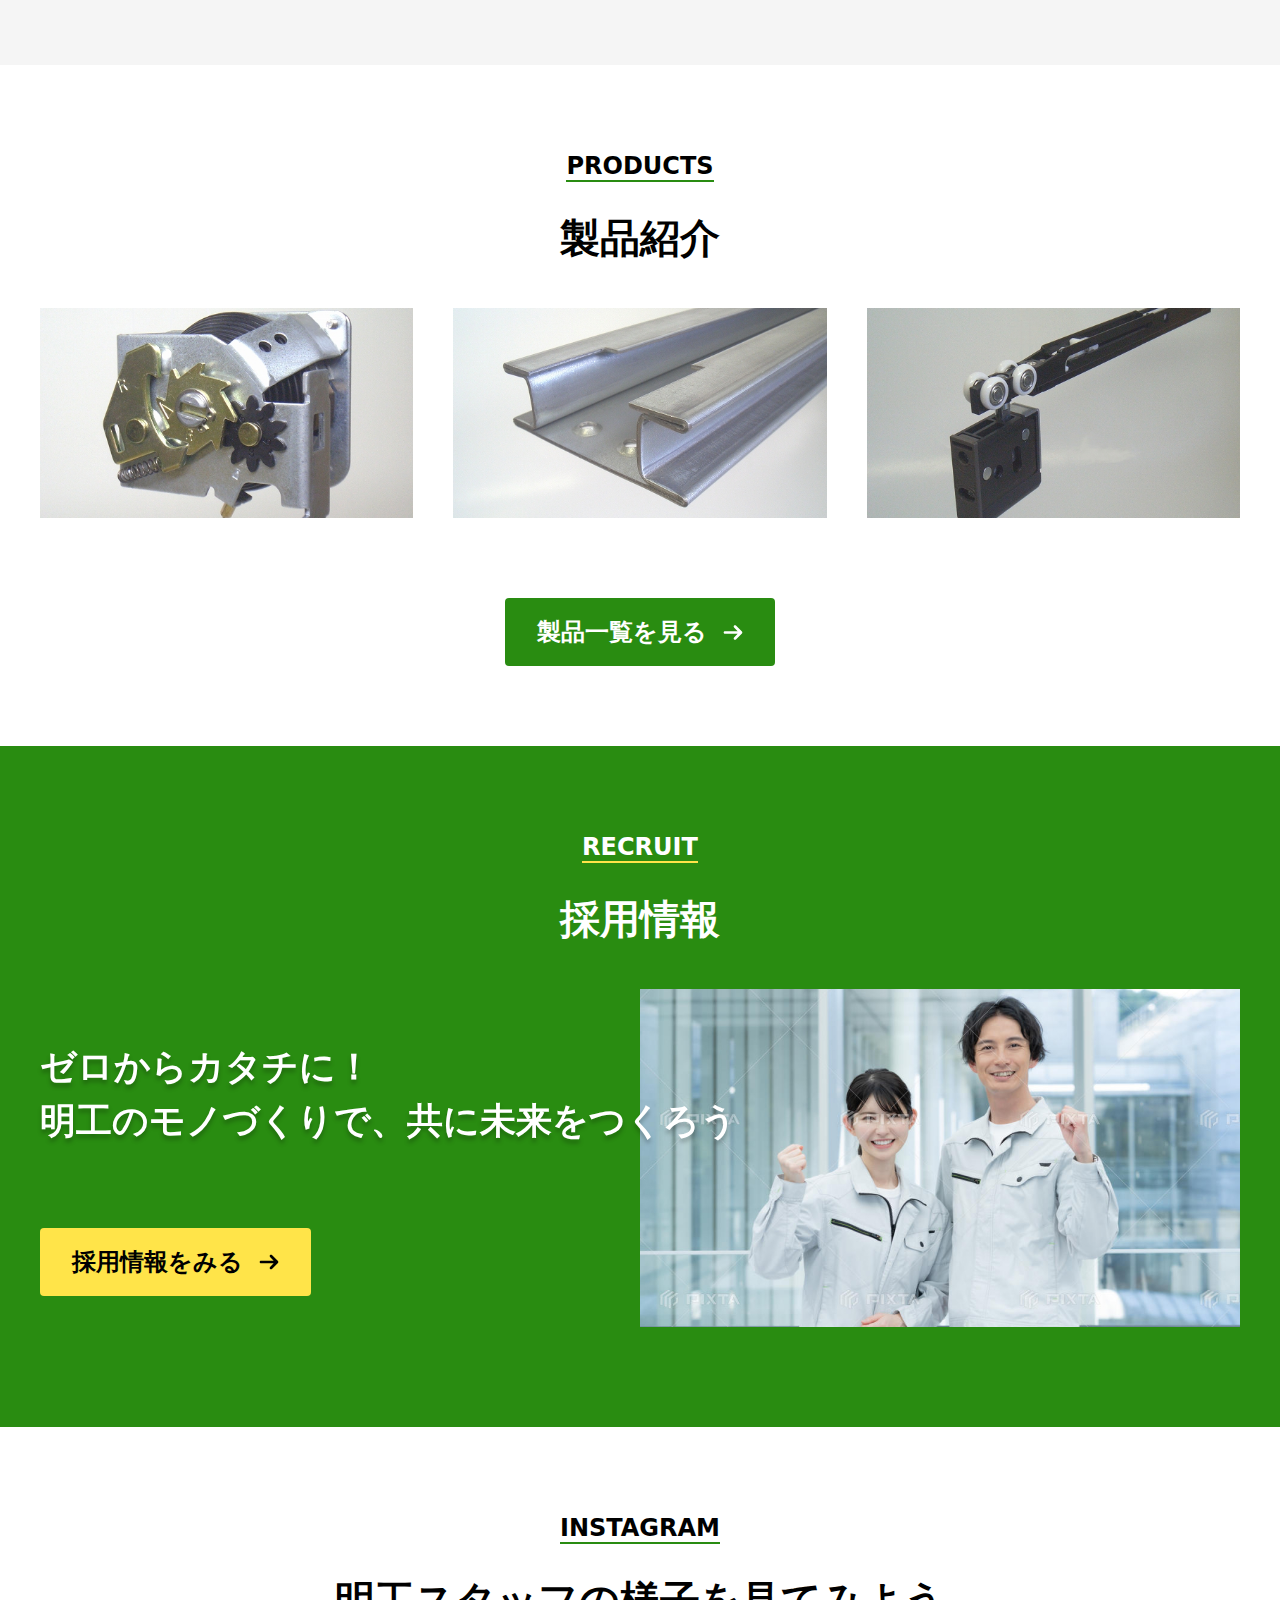
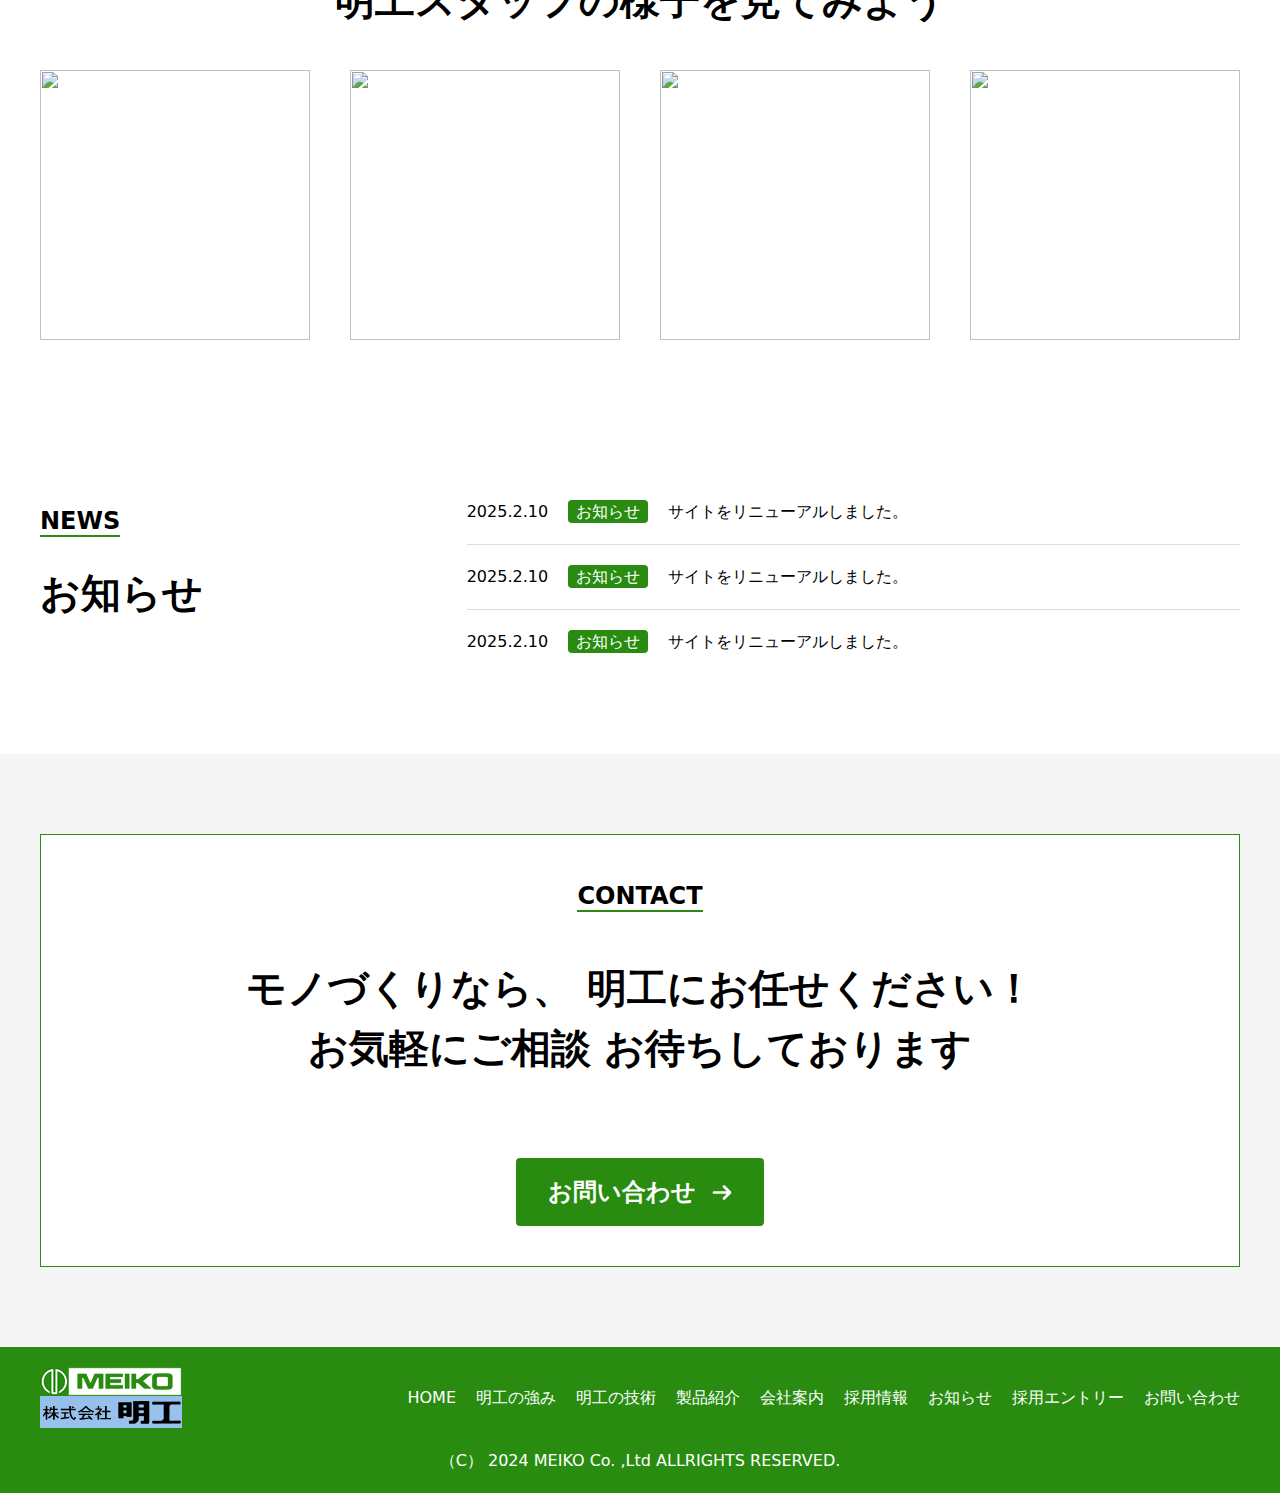
==== commit b5728028: "デザイン課題１　マークアップ初稿" ====
--- a/monozukuri/index.html
+++ b/monozukuri/index.html
@@ -12,15 +12,15 @@
 		<button type="button" class="l_header_nav_icon js_nav_btn"></button>
 		<nav class="l_header_navWrap">
 			<ul class="l_header_nav">
-				<li><a href="">HOME</a></li>
-				<li><a href="">明工の強み</a></li>
-				<li><a href="">明工の技術</a></li>
-				<li><a href="">製品紹介</a></li>
-				<li><a href="">会社案内</a></li>
-				<li><a href="">採用情報</a></li>
-				<li><a href="">お知らせ</a></li>
-				<li class="l_header_nav_btn green"><a href="">採用エントリー</a></li>
-				<li class="l_header_nav_btn yellow"><a href="">お問い合わせ</a></li>
+				<li><a href="#">HOME</a></li>
+				<li><a href="#">明工の強み</a></li>
+				<li><a href="#">明工の技術</a></li>
+				<li><a href="#">製品紹介</a></li>
+				<li><a href="#">会社案内</a></li>
+				<li><a href="#">採用情報</a></li>
+				<li><a href="#">お知らせ</a></li>
+				<li class="l_header_nav_btn green"><a href="#">採用エントリー</a></li>
+				<li class="l_header_nav_btn yellow"><a href="#">お問い合わせ</a></li>
 			</ul>
 		</nav>
 	</header>
@@ -28,9 +28,6 @@
 	<main class="l_content">
 
 		<div class="kv">
-			<div class="kv-bg">
-			  <img src="./assets/img/bg_kv_01.jpg" alt="">
-			</div>
 			<div class="kv_ttl">
 				<div>
 					<h1>明工のモノづくりが、<br>あなたの生活を豊かにする。</h1>
@@ -42,8 +39,74 @@
     <section class="m_sec">
       <div class="m_sec_inner">
         <h1 class="m_sec_ttl"><span>ABOUT MEIKOU</span></h1>
-        <h2 class="m_ttl">こんなモノ、作ってます！</h2>
-        <h2 class="m_ttl">ここまで、やります！</h2>
+        <div class="example">
+          <h2 class="m_ttl">こんなモノ、作ってます！</h2>
+          <div class="example_content">
+            <div class="example_img">
+              <picture>
+                <source srcset="./assets/img/img_example_pc.png" media="(min-width: 769px)" width="1242" height="420">
+                <img src="./assets/img/img_example_sp.png" alt="">
+              </picture>
+            </div>
+          </div>
+          <p class="example_txt">幅広い取扱品目で、お客様のご要望に沿ったものをご提案します！</p>
+        </div>
+        <div class="flow">
+          <h2 class="m_ttl">ここまで、やります！</h2>
+          <div class="flow_listWrap">
+            <ul class="flow_list">
+              <li>
+                <dl class="flow_list_item">
+                  <dt>
+                    <img src="./assets/img/img_flow_01.png" alt="">
+                  </dt>
+                  <dd>課題・希望の<br>ヒアリング</dd>
+                </dl>
+              </li>
+              <li>
+                <dl class="flow_list_item">
+                  <dt>
+                    <img src="./assets/img/img_flow_02.png" alt="">
+                  </dt>
+                  <dd>課題・希望の<br>ヒアリング</dd>
+                </dl>
+              </li>
+              <li>
+                <dl class="flow_list_item">
+                  <dt>
+                    <img src="./assets/img/img_flow_03.png" alt="">
+                  </dt>
+                  <dd>課題・希望の<br>ヒアリング</dd>
+                </dl>
+              </li>
+              <li>
+                <dl class="flow_list_item">
+                  <dt>
+                    <img src="./assets/img/img_flow_04.png" alt="">
+                  </dt>
+                  <dd>課題・希望の<br>ヒアリング</dd>
+                </dl>
+              </li>
+              <li>
+                <dl class="flow_list_item">
+                  <dt>
+                    <img src="./assets/img/img_flow_05.png" alt="">
+                  </dt>
+                  <dd>課題・希望の<br>ヒアリング</dd>
+                </dl>
+              </li>
+              <li>
+                <dl class="flow_list_item">
+                  <dt>
+                    <img src="./assets/img/img_flow_06.png" alt="">
+                  </dt>
+                  <dd>課題・希望の<br>ヒアリング</dd>
+                </dl>
+              </li>
+            </ul>
+          </div>
+          <div class="flow_txt">すべて自社で！<br class="is_sp_show">一貫したモノづくりができる体制が整っています。</div>
+        </div>
         <div class="m_btn">
           <a href="" class="m_btn">明工の技術をもっと詳しく見る</a>
         </div>
@@ -54,8 +117,49 @@
       <div class="m_sec_inner">
         <h1 class="m_sec_ttl"><span>TECHNOLOGY</span></h1>
         <h2 class="m_ttl">明工は、何が得意なの？</h2>
+        <div class="tech">
+          <p class="m_sec_lead">(仮)困難な薄肉な形状なども<br class="is_sp_show">製品化いたします！</p>
+          <ul class="tech_list">
+            <li>
+              <div class="tech_img">
+                <img src="./assets/img/pic_tech_01.jpg" alt="">
+              </div>
+              <dl class="tech_detail">
+                <dt>樹脂成形</dt>
+                <dd>この文章はダミーです。文 字の大きさ、量、字間、 行間等を確認するために 入れています。</dd>
+              </dl>
+            </li>
+            <li>
+              <div class="tech_img">
+                <img src="./assets/img/pic_tech_02.jpg" alt="">
+              </div>
+              <dl class="tech_detail">
+                <dt>プレス加工</dt>
+                <dd>この文章はダミーです。文 字の大きさ、量、字間、 行間等を確認するために 入れています。</dd>
+              </dl>
+            </li>
+            <li>
+              <div class="tech_img">
+                <img src="./assets/img/pic_tech_03.jpg" alt="">
+              </div>
+              <dl class="tech_detail">
+                <dt>ロールフォーミング</dt>
+                <dd>この文章はダミーです。文 字の大きさ、量、字間、 行間等を確認するために 入れています。</dd>
+              </dl>
+            </li>
+            <li>
+              <div class="tech_img">
+                <img src="./assets/img/pic_tech_04.jpg" alt="">
+              </div>
+              <dl class="tech_detail">
+                <dt>アルミ建材加工</dt>
+                <dd>この文章はダミーです。文 字の大きさ、量、字間、 行間等を確認するために 入れています。</dd>
+              </dl>
+            </li>
+          </ul>
+        </div>
         <div class="m_btn">
-          <a href="">明工の強みをもっと詳しく見る</a>
+          <a href="">明工の技術をもっと詳しく見る</a>
         </div>
       </div>
     </section>
@@ -64,8 +168,27 @@
       <div class="m_sec_inner">
         <h1 class="m_sec_ttl"><span>PRODUCTS</span></h1>
         <h2 class="m_ttl">製品紹介</h2>
+        <div class="product">
+          <ul class="product_list">
+            <li>
+              <div class="product_img">
+                <img src="./assets/img/pic_tech_02.jpg" alt="">
+              </div>
+            </li>
+            <li>
+              <div class="product_img">
+                <img src="./assets/img/pic_tech_03.jpg" alt="">
+              </div>
+            </li>
+            <li>
+              <div class="product_img">
+                <img src="./assets/img/pic_tech_01.jpg" alt="">
+              </div>
+            </li>
+          </ul>
+        </div>
         <div class="m_btn">
-          <a href="">明工の強みをもっと詳しく見る</a>
+          <a href="">製品一覧を見る</a>
         </div>
       </div>
     </section>
@@ -74,8 +197,16 @@
       <div class="m_sec_inner">
         <h1 class="m_sec_ttl"><span>RECRUIT</span></h1>
         <h2 class="m_ttl">採用情報</h2>
-        <div class="m_btn m_btn--type2">
-          <a href="">採用情報をみる</a>
+        <div class="recruit">
+          <div class="recruit_img">
+            <img src="./assets/img/img_recruit_01.jpg" alt="">
+          </div>
+          <div class="recruit_txt">
+            <h2>ゼロからカタチに！ <br>明工のモノづくりで、共に未来をつくろう</h2>
+            <div class="m_btn m_btn--type2">
+              <a href="">採用情報をみる</a>
+            </div>
+          </div>
         </div>
       </div>
     </section>
@@ -84,13 +215,31 @@
       <div class="m_sec_inner">
         <h1 class="m_sec_ttl"><span>INSTAGRAM</span></h1>
         <h2 class="m_ttl">明工スタッフの<br class="is_sp_show">様子を見てみよう</h2>
+        <div class="instagram">
+          <ul class="instagram_list">
+            <li>
+              <img src="https://placehold.jp/3d4070/ffffff/400x400.png" alt="">
+            </li>
+            <li>
+              <img src="https://placehold.jp/3d4070/ffffff/400x400.png" alt="">
+            </li>
+            <li>
+              <img src="https://placehold.jp/3d4070/ffffff/400x400.png" alt="">
+            </li>
+            <li>
+              <img src="https://placehold.jp/3d4070/ffffff/400x400.png" alt="">
+            </li>
+          </ul>
+        </div>
       </div>
     </section>
 
     <section class="m_sec">
-      <div class="m_sec_inner">
-        <h1 class="m_sec_ttl"><span>NEWS</span></h1>
-        <h2 class="m_ttl">お知らせ</h2>
+      <div class="m_sec_inner m_sec_inner--news">
+        <div>
+          <h1 class="m_sec_ttl"><span>NEWS</span></h1>
+          <h2 class="m_ttl">お知らせ</h2>
+        </div>
         <ul class="m_newsList">
           <li>
             <dl class="m_newsList_item">
@@ -116,7 +265,18 @@
 
     <section class="m_sec m_sec--gray">
       <div class="m_sec_inner">
-        <h1 class="m_sec_ttl"><span>CONTACT</span></h1>
+        <div class="contact">
+          <h1 class="m_sec_ttl"><span>CONTACT</span></h1>
+          <h2>
+            モノづくりなら、<br class="is_sp_show">
+            明工にお任せください！<br>
+            お気軽にご相談<br class="is_sp_show">
+            お待ちしております
+          </h2>
+          <div class="m_btn">
+            <a href="">お問い合わせ</a>
+          </div>
+        </div>
       </div>
     </section>
 
--- a/monozukuri/assets/css/style.css
+++ b/monozukuri/assets/css/style.css
@@ -335,6 +335,7 @@
   font-size: 1.6rem;
   font-family: NotoSansJP, Poppins, "Zen Kaku Gothic New", system-ui, -apple-system, BlinkMacSystemFont, "Hiragino Sans", "Hiragino Kaku Gothic ProN", "Noto Sans JP", "游ゴシック体", "Yu Gothic", YuGothic, sans-serif;
   line-height: 1.5;
+  letter-spacing: 3%;
 }
 
 h1, h2, h3, h4, h5, h6 {
@@ -349,6 +350,14 @@
   padding: 0;
   margin: 0;
   list-style-type: none;
+}
+
+dl > dd {
+  margin-left: 0;
+}
+
+.u_mt_8rem {
+  margin-top: 8rem;
 }
 
 .l_header {
@@ -517,6 +526,15 @@
   margin-bottom: 2.4rem;
 }
 
+.m_sec_lead {
+  font-size: 1.6rem;
+  margin-bottom: 2.4rem;
+  text-align: center;
+}
+
+.m_btn {
+  margin-top: 4rem;
+}
 .m_btn a {
   display: flex;
   justify-content: center;
@@ -551,6 +569,26 @@
 .kv {
   height: calc(100vh - 6.4rem);
   background-color: #ccc;
+  display: flex;
+  align-items: flex-end;
+  justify-content: center;
+  background-image: url(../img/bg_kv_01_sp.jpg);
+  background-position: center;
+  background-repeat: no-repeat;
+  background-size: cover;
+}
+
+.kv_ttl {
+  color: #FFF;
+  text-shadow: 2px 2px 4px rgba(0, 0, 0, 0.4);
+  padding: 0 2rem 12rem;
+}
+.kv_ttl h1 {
+  font-size: 2.4rem;
+  margin-bottom: 2rem;
+}
+.kv_ttl p {
+  font-size: 1.6rem;
 }
 
 .m_newsList > li:not(:last-child) {
@@ -574,9 +612,328 @@
   padding-bottom: 2rem;
 }
 
+.example {
+  margin-bottom: 8rem;
+}
+
+.example_img {
+  margin: 0 auto 4rem;
+}
+.example_img img {
+  max-width: 100%;
+  height: auto;
+}
+
+.example_txt {
+  text-align: center;
+  font-size: 1.6rem;
+}
+
+.flow_listWrap {
+  overflow-x: auto;
+  margin: 0 -1.6rem;
+  padding: 0 1.6rem;
+  margin-bottom: 4rem;
+}
+.flow_listWrap::-webkit-scrollbar {
+  display: none;
+}
+
+.flow_list {
+  display: flex;
+  justify-content: space-between;
+  gap: 4rem;
+}
+
+.flow_list_item > dt {
+  width: 15rem;
+  height: 15rem;
+  margin-bottom: 2rem;
+  border: 0.1rem solid #FFE449;
+  border-radius: 7.5rem;
+}
+.flow_list_item > dt img {
+  display: block;
+  -o-object-fit: cover;
+     object-fit: cover;
+  width: 100%;
+  height: 100%;
+}
+.flow_list_item > dd {
+  text-align: center;
+  font-size: 1.6rem;
+}
+
+.flow_txt {
+  font-size: 1.6rem;
+}
+
+.tech {
+  margin-bottom: 4rem;
+}
+
+.tech_list {
+  display: flex;
+  flex-flow: column;
+  gap: 2.4rem;
+}
+
+.tech_img {
+  aspect-ratio: 16/9;
+  margin-bottom: 0.8rem;
+}
+.tech_img > img {
+  display: block;
+  -o-object-fit: cover;
+     object-fit: cover;
+  width: 100%;
+  height: 100%;
+}
+
+.tech_detail > dt {
+  font-size: 2rem;
+  font-weight: bold;
+}
+.tech_detail > dd {
+  font-size: 1.6rem;
+}
+
+.product {
+  margin-bottom: 4rem;
+}
+
+.product_list {
+  display: flex;
+  flex-flow: column;
+  gap: 2.4rem;
+}
+
+.product_img {
+  aspect-ratio: 16/9;
+}
+.product_img > img {
+  -o-object-fit: cover;
+     object-fit: cover;
+  display: block;
+  width: 100%;
+  height: 100%;
+}
+
+.recruit_img {
+  aspect-ratio: 16/9;
+  margin-bottom: 2rem;
+}
+.recruit_img > img {
+  display: block;
+  -o-object-fit: cover;
+     object-fit: cover;
+  width: 100%;
+  height: 100%;
+}
+
+.recruit_txt h2 {
+  font-size: 2rem;
+  margin-bottom: 2rem;
+}
+
+.instagram_list {
+  display: flex;
+  flex-wrap: wrap;
+  justify-content: space-between;
+}
+.instagram_list > li {
+  width: calc((100% - 2rem) / 2);
+  aspect-ratio: 1/1;
+  margin-bottom: 2rem;
+}
+.instagram_list > li > img {
+  display: block;
+  -o-object-fit: cover;
+     object-fit: cover;
+  width: 100%;
+  height: 100%;
+}
+.instagram_list > li:nth-last-child(-n+2) {
+  margin-bottom: 0;
+}
+
+.contact {
+  background-color: #FFF;
+  padding: 2rem 1.6rem;
+  border: 0.1rem solid #298C11;
+}
+.contact .m_sec_ttl {
+  margin-bottom: 4rem;
+}
+.contact h2 {
+  text-align: center;
+  font-size: 2rem;
+  margin-bottom: 4rem;
+}
+
 @media screen and (width > 768px) {
+  .l_footer_row {
+    flex-flow: row;
+    justify-content: space-between;
+  }
+  .l_footer_navWrap {
+    display: flex;
+    justify-content: flex-end;
+  }
+  .l_footer_nav {
+    flex-flow: row;
+    flex-wrap: wrap;
+    gap: 2rem;
+  }
+  .l_footer_nav a {
+    font-size: 1.6rem;
+  }
+  .l_footer_nav a:hover {
+    opacity: 0.7;
+  }
+  .l_footer_copy {
+    font-size: 1.6rem;
+  }
+  .m_sec_inner {
+    max-width: 120rem;
+    margin: 0 auto;
+    padding: 8rem 0;
+  }
+  .m_sec_inner.m_sec_inner--news {
+    display: flex;
+  }
+  .m_sec_inner.m_sec_inner--news > div {
+    width: 33.3333333333vw;
+  }
+  .m_sec_inner.m_sec_inner--news .m_sec_ttl,
+  .m_sec_inner.m_sec_inner--news .m_ttl {
+    text-align: left;
+  }
+  .m_newsList {
+    flex: 1;
+  }
+  .m_sec_ttl {
+    font-size: 2.4rem;
+    margin-bottom: 2rem;
+  }
+  .m_sec_lead {
+    font-size: 2.4rem;
+    margin-bottom: 4rem;
+  }
+  .m_ttl {
+    font-size: 4rem;
+    margin-bottom: 4rem;
+  }
+  .m_btn {
+    display: flex;
+    justify-content: center;
+    margin-top: 8rem;
+  }
+  .m_btn a {
+    font-size: 2.4rem;
+    gap: 1.6rem;
+    align-items: center;
+    transition: opacity 0.3s;
+  }
+  .m_btn a::after {
+    position: static;
+    width: 2rem;
+    height: 2rem;
+    background-size: 2rem;
+  }
+  .m_btn a:hover {
+    opacity: 0.7;
+  }
+  .m_newsList_item {
+    display: flex;
+    gap: 2rem;
+  }
+  br.is_sp_show {
+    display: none;
+  }
+  .kv {
+    background-image: url(../img/bg_kv_01.jpg);
+  }
+  .kv_ttl h1 {
+    font-size: 3.2rem;
+  }
+  .kv_ttl p {
+    font-size: 1.6rem;
+  }
+  .example_txt {
+    text-align: center;
+    font-size: 2rem;
+  }
+  .flow_txt {
+    text-align: center;
+    font-size: 2rem;
+  }
+  .tech {
+    margin-bottom: 8rem;
+  }
+  .tech_list {
+    flex-flow: row;
+    gap: 4rem;
+  }
+  .tech_detail > dt {
+    font-size: 2.4rem;
+  }
+  .tech_detail > dd {
+    font-size: 2rem;
+  }
+  .product_list {
+    flex-flow: row;
+    gap: 4rem;
+  }
+  .recruit {
+    display: flex;
+    align-items: center;
+    position: relative;
+  }
+  .recruit_img {
+    width: 50vw;
+    width: 50%;
+    margin-left: auto;
+  }
+  .recruit_txt {
+    position: absolute;
+  }
+  .recruit_txt > h2 {
+    font-size: 2.8rem;
+    text-shadow: 0 4px 4px rgba(0, 0, 0, 0.25);
+    position: relative;
+    z-index: 1;
+    margin-bottom: 4rem;
+    white-space: nowrap;
+  }
+  .recruit_txt .m_btn {
+    justify-content: flex-start;
+  }
+  .instagram_list > li {
+    width: calc((100% - 12rem) / 4);
+    aspect-ratio: 1/1;
+    margin-bottom: 4rem;
+  }
+  .instagram_list > li > img {
+    display: block;
+    -o-object-fit: cover;
+       object-fit: cover;
+    width: 100%;
+    height: 100%;
+  }
+  .instagram_list > li:nth-last-child(-n+4) {
+    margin-bottom: 0;
+  }
+  .contact {
+    padding: 4rem;
+  }
+  .contact h2 {
+    font-size: 4rem;
+  }
+}
+@media screen and (width > 1000px) {
   .l_header {
-    height: 100px;
+    height: 10rem;
     padding-right: 0;
   }
   .l_header img {
@@ -598,12 +955,13 @@
     width: auto;
     height: 100%;
     padding: 0;
+    pointer-events: auto;
   }
   .l_header_nav > li {
     border-bottom: 0;
     display: flex;
     align-items: center;
-    margin-right: 40px;
+    margin-right: 2rem;
   }
   .l_header_nav > li a {
     display: flex;
@@ -611,16 +969,21 @@
     justify-content: space-between;
     padding: 0;
     color: #000;
+    font-size: 1.4rem;
+    transition: opacity 0.3s;
   }
   .l_header_nav > li a::after {
     display: none;
   }
+  .l_header_nav > li a:hover {
+    opacity: 0.7;
+  }
   .l_header_nav > li.l_header_nav_btn {
     margin: 0;
   }
   .l_header_nav > li.l_header_nav_btn a {
     height: 100%;
-    padding: 20px;
+    padding: 1.6rem;
     font-weight: normal;
   }
   .l_header_nav > li.l_header_nav_btn.green a {
@@ -631,62 +994,41 @@
     background-color: #FFE449;
     color: #000;
   }
-  .l_footer_row {
-    flex-flow: row;
-    justify-content: space-between;
-  }
-  .l_footer_navWrap {
-    display: flex;
-    justify-content: flex-end;
-  }
-  .l_footer_nav {
-    flex-flow: row;
-    flex-wrap: wrap;
-    gap: 2rem;
-  }
-  .l_footer_nav a {
-    font-size: 1.6rem;
-  }
-  .l_footer_copy {
-    font-size: 1.6rem;
-  }
-  .m_sec_inner {
-    max-width: 120rem;
-    margin: 0 auto;
-    padding: 8rem 0;
-  }
-  .m_sec_ttl {
-    font-size: 2.4rem;
-    margin-bottom: 2rem;
-  }
-  .m_ttl {
-    font-size: 4rem;
-    margin-bottom: 4rem;
-  }
-  .m_btn {
-    display: flex;
-    justify-content: center;
-  }
-  .m_btn a {
-    font-size: 2.4rem;
-    gap: 1.6rem;
-    align-items: center;
-  }
-  .m_btn a::after {
-    position: static;
-    width: 2rem;
-    height: 2rem;
-    background-size: 2rem;
-  }
   .kv {
     height: calc(100vh - 10rem);
     background-color: #ccc;
-  }
-  .m_newsList_item {
-    display: flex;
-    gap: 2rem;
-  }
-  br.is_sp_show {
-    display: none;
+    align-items: center;
+    justify-content: flex-start;
+  }
+  .kv_ttl {
+    color: #FFF;
+    text-shadow: 2px 2px 4px rgba(0, 0, 0, 0.4);
+    padding: 0 0 0 8rem;
+  }
+  .kv_ttl h1 {
+    font-size: 4.8rem;
+  }
+  .kv_ttl p {
+    font-size: 2rem;
+  }
+  .recruit_txt > h2 {
+    font-size: 3.6rem;
+  }
+}
+@media screen and (width > 1200px) {
+  .l_header_nav > li {
+    margin-right: 4rem;
+  }
+  .l_header_nav > li a {
+    font-size: 1.6rem;
+  }
+  .l_header_nav > li a:hover {
+    opacity: 0.7;
+  }
+  .kv_ttl h1 {
+    font-size: 6rem;
+  }
+  .kv_ttl p {
+    font-size: 2.4rem;
   }
 }/*# sourceMappingURL=style.css.map */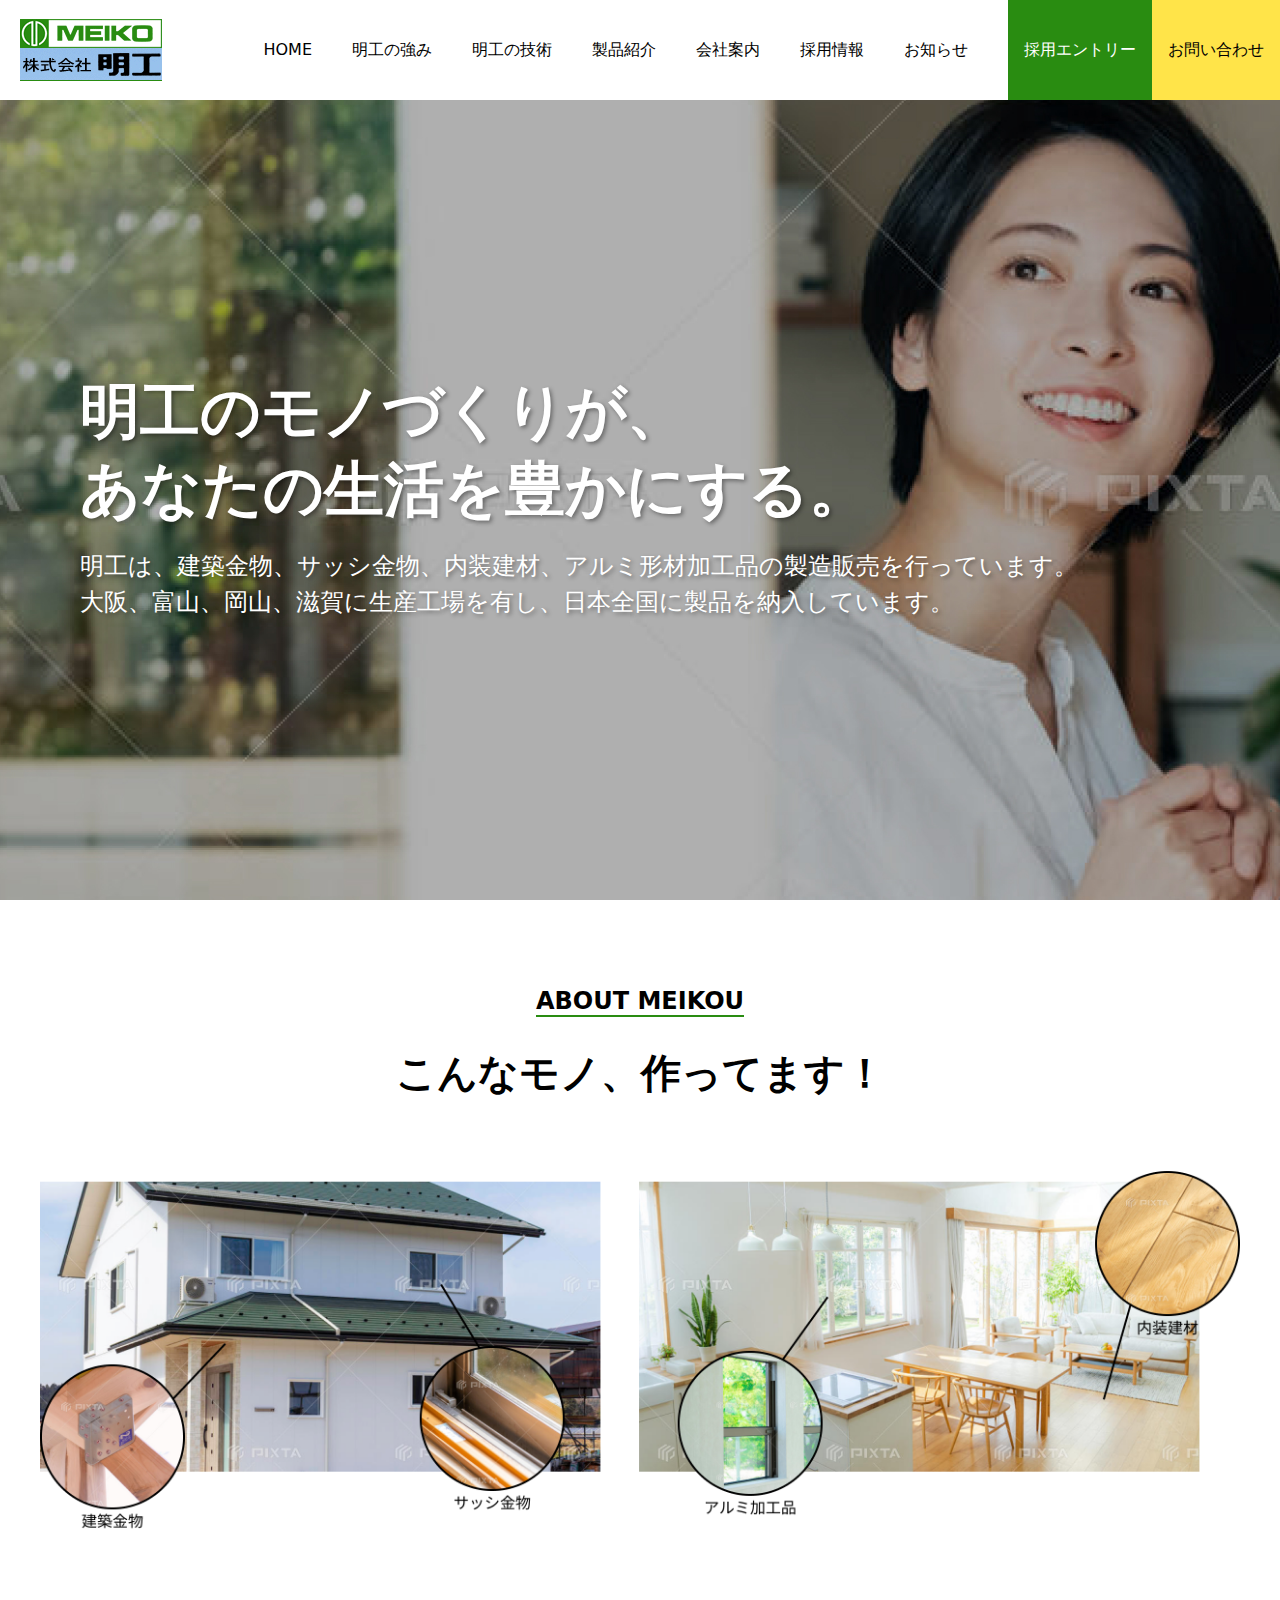
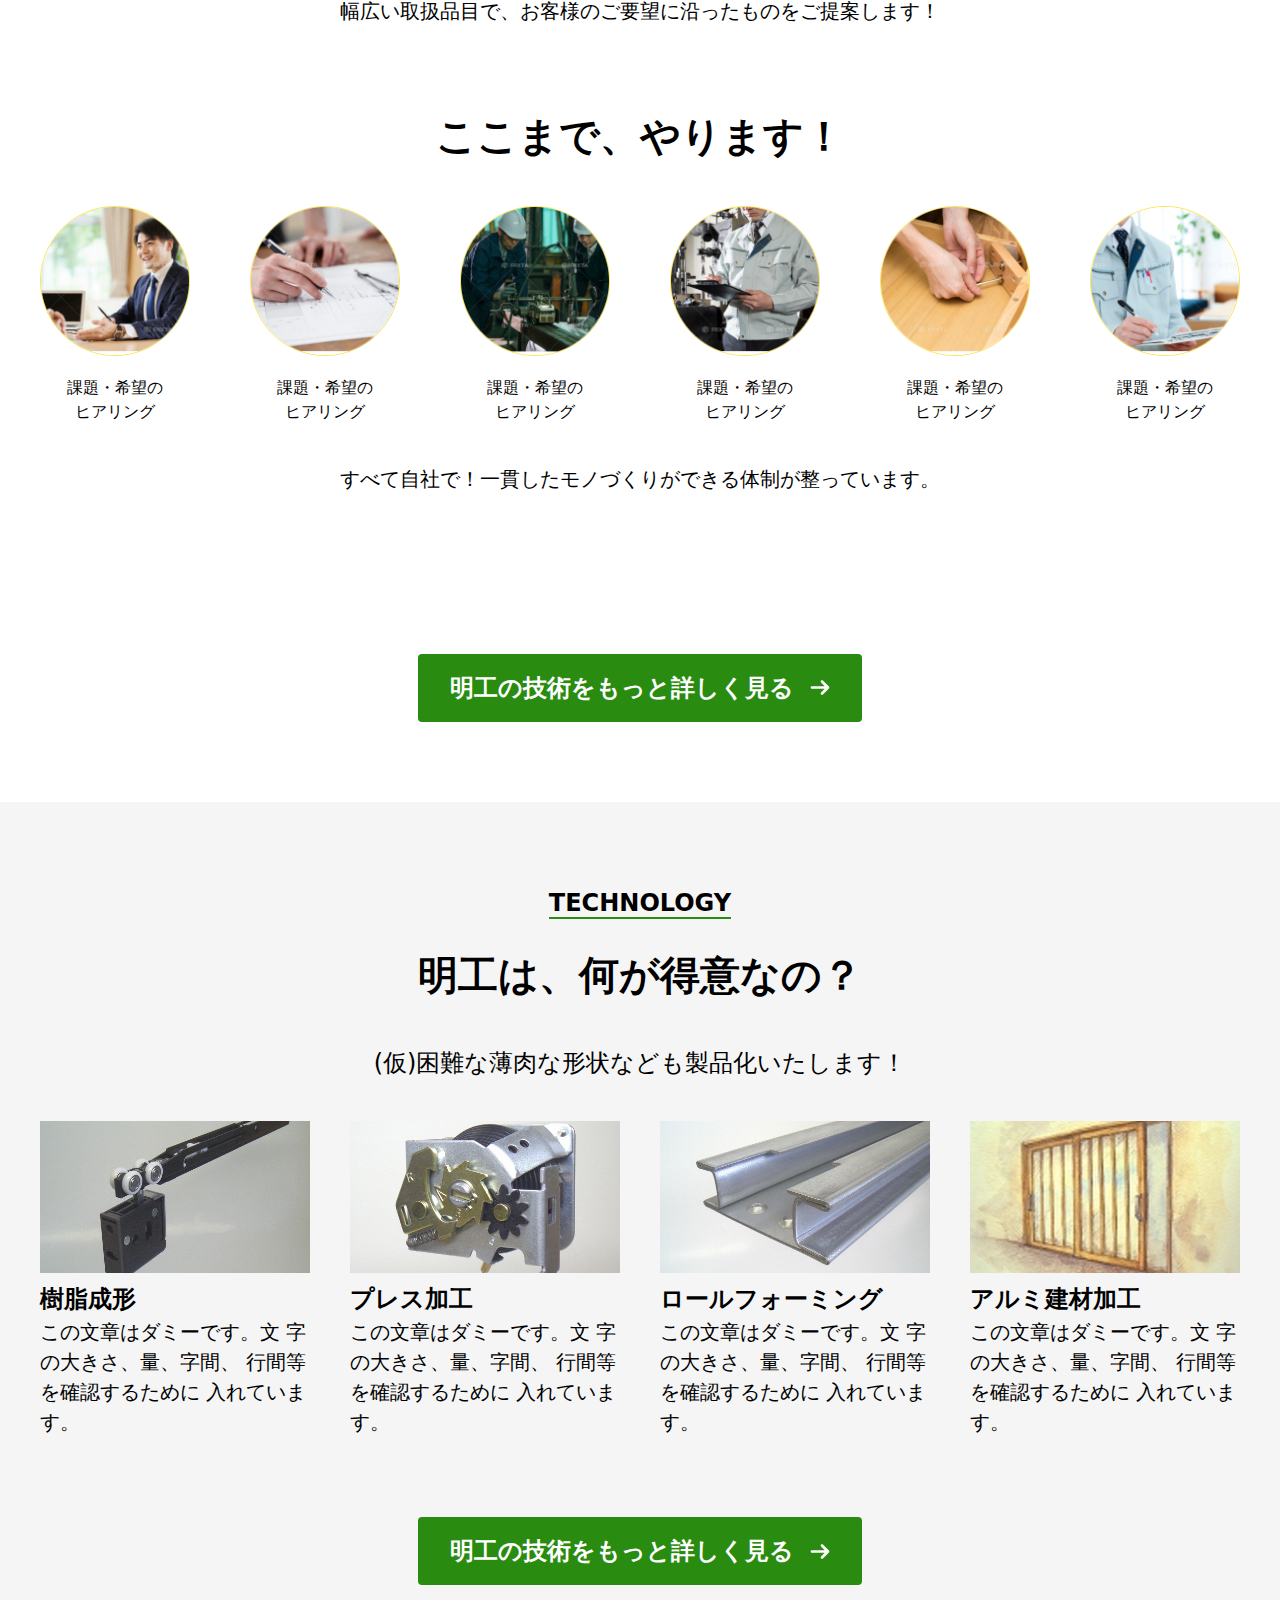
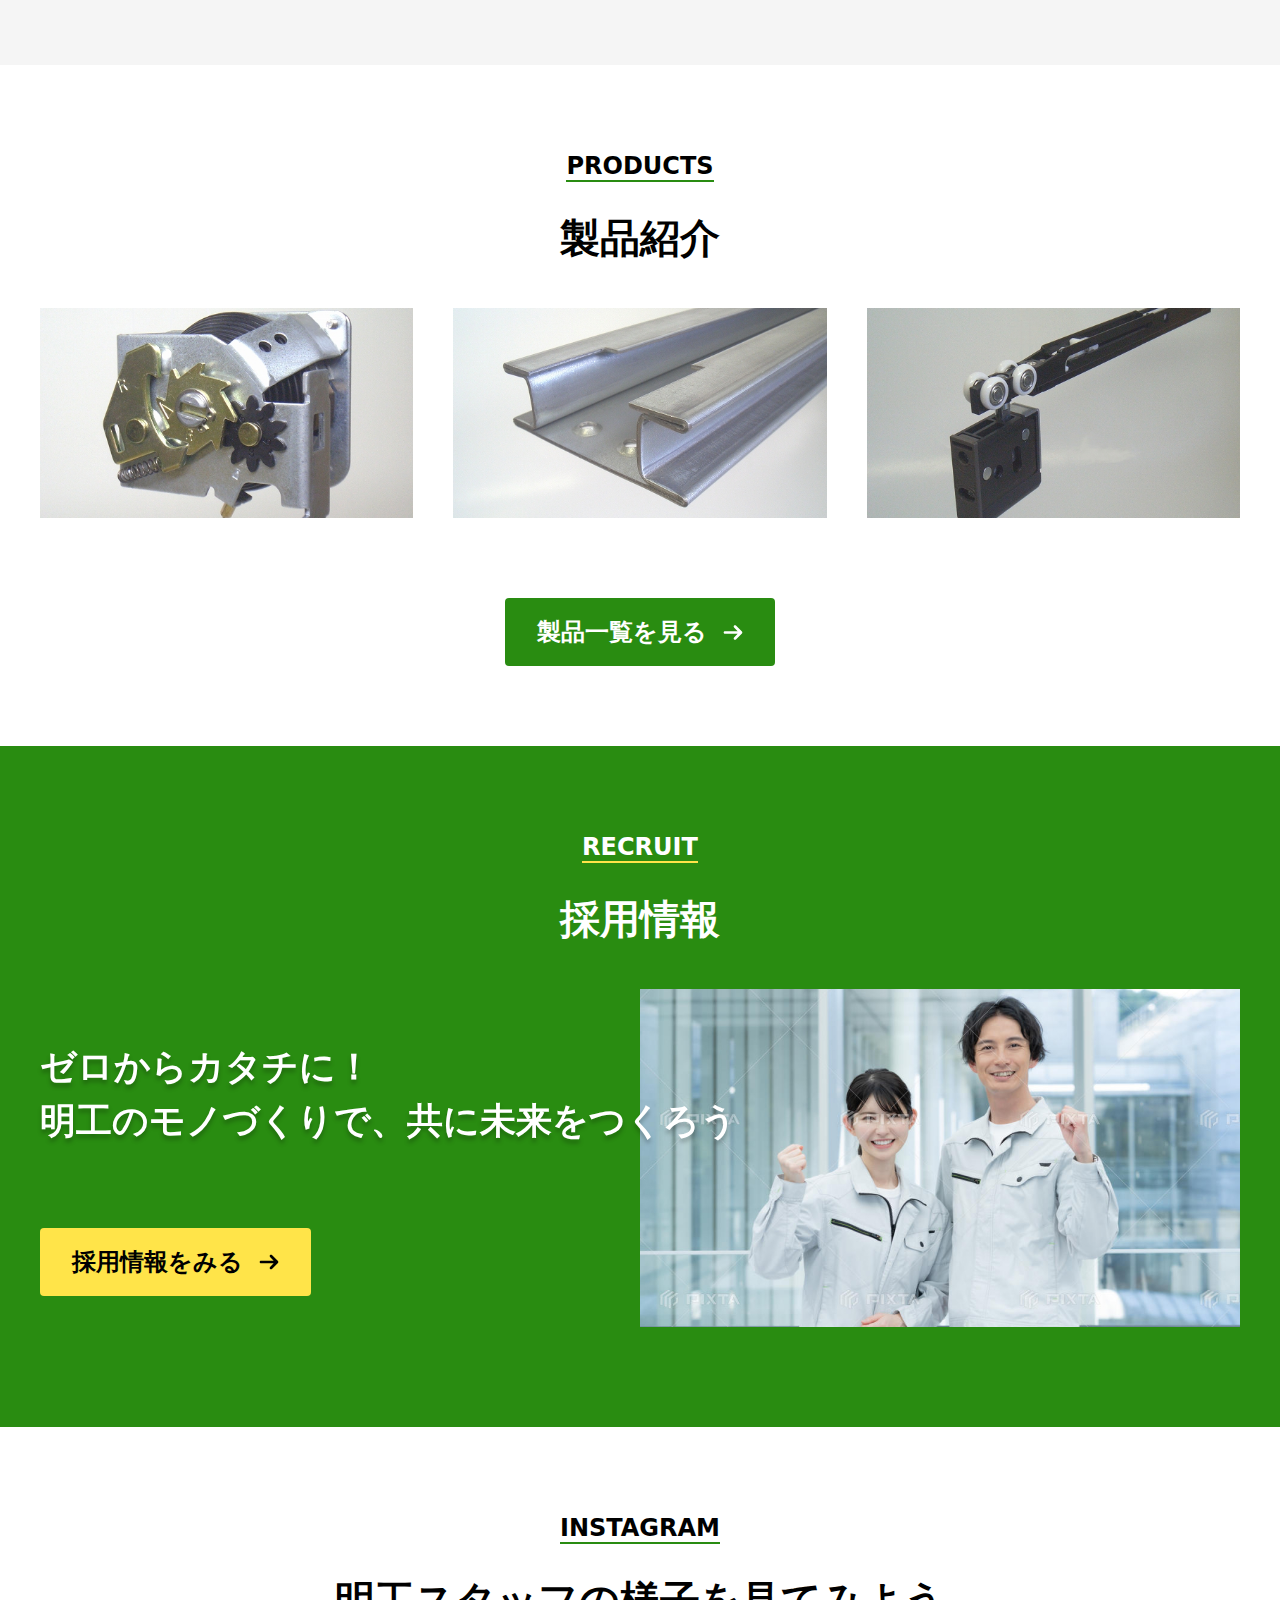
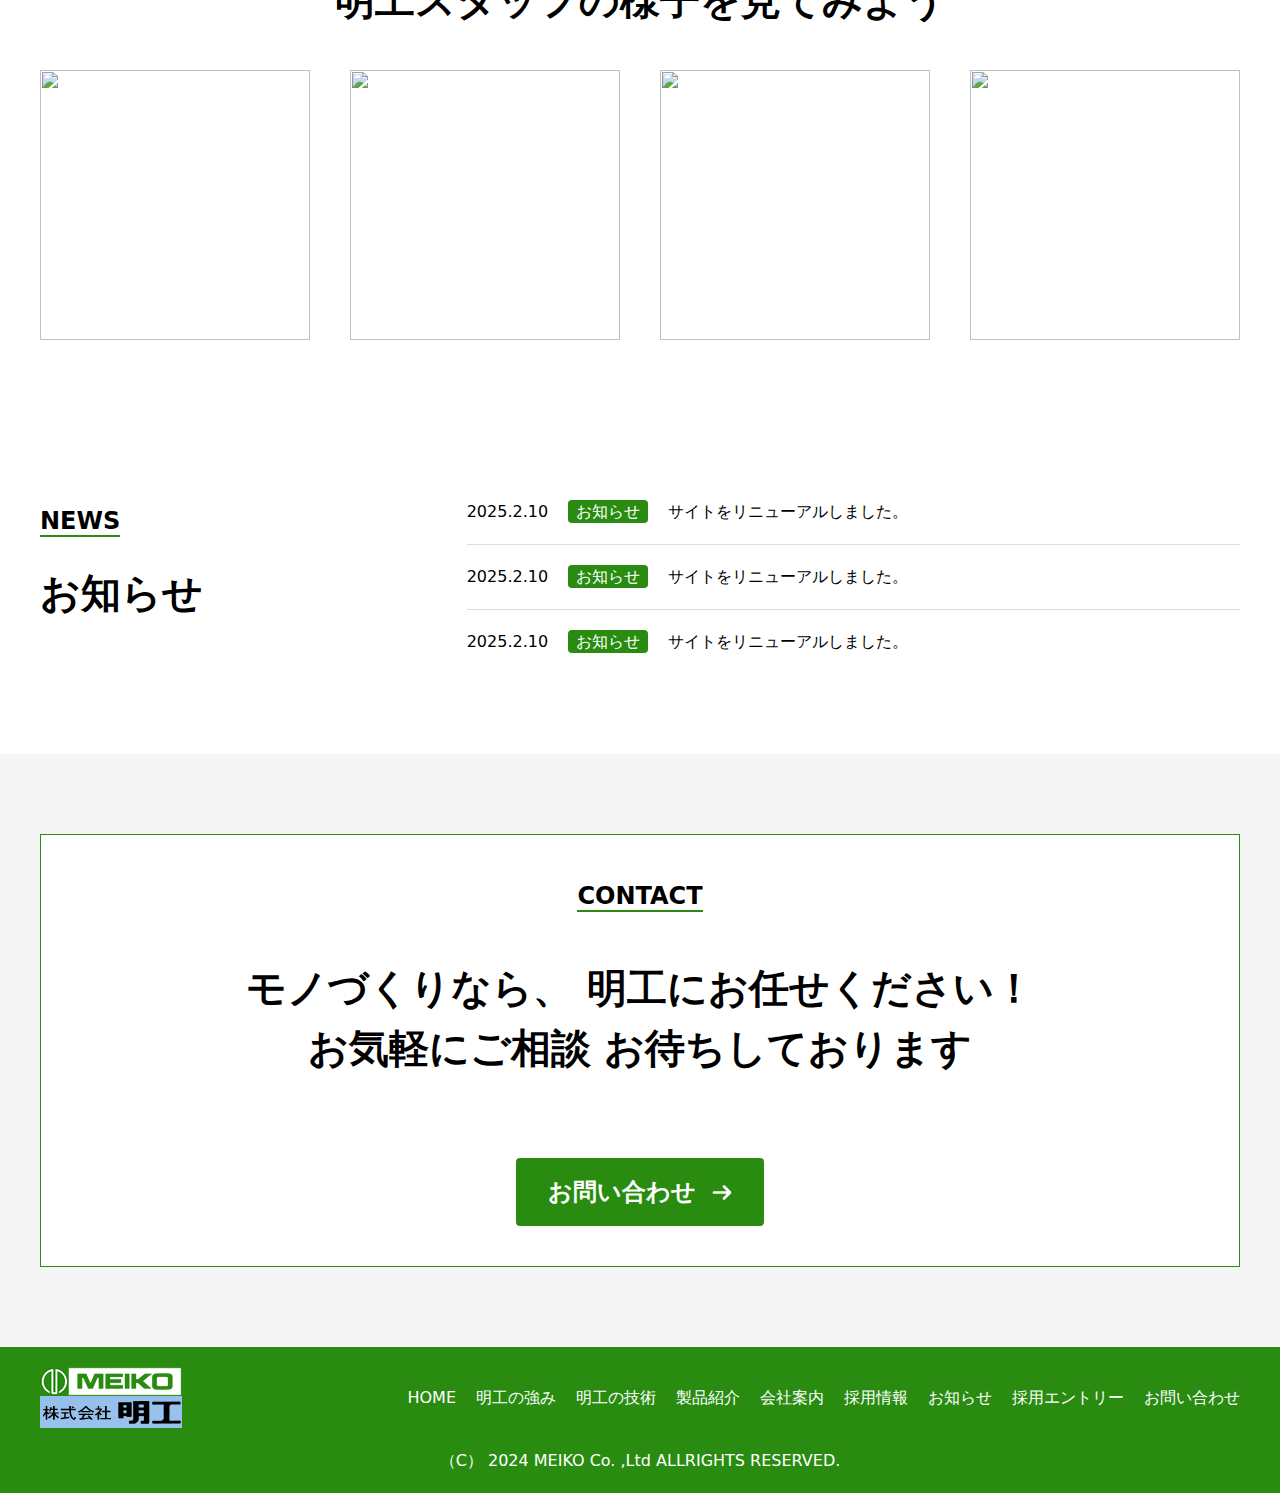
==== commit 9fe2d969: "SPメニュー表示時背景固定、HOMEリンク遷移先設定" ====
--- a/monozukuri/index.html
+++ b/monozukuri/index.html
@@ -6,13 +6,13 @@
   <title>株式会社 明工</title>
 	<link rel="stylesheet" href="./assets/css/style.css">
 </head>
-<body class="index">
+<body class="body index">
 	<header class="l_header">
 		<h1 class="l_header_ttl"><a href="./"><img src="./assets/img/logo_meiko_01.png" alt=""></a></h1>
 		<button type="button" class="l_header_nav_icon js_nav_btn"></button>
 		<nav class="l_header_navWrap">
 			<ul class="l_header_nav">
-				<li><a href="#">HOME</a></li>
+				<li><a href="./">HOME</a></li>
 				<li><a href="#">明工の強み</a></li>
 				<li><a href="#">明工の技術</a></li>
 				<li><a href="#">製品紹介</a></li>
@@ -312,6 +312,7 @@
       $('.js_nav_btn').click(function () {
         $('.js_nav_btn').toggleClass('is_open');
         $('.l_header_nav').toggleClass('is_open');
+        $('.body').toggleClass('is_nav_open')
       })
     })
 	</script>
--- a/monozukuri/assets/css/style.css
+++ b/monozukuri/assets/css/style.css
@@ -566,6 +566,10 @@
   background-image: url(../img/icon_arrow_right_03.svg);
 }
 
+.body.is_nav_open {
+  overflow: hidden;
+}
+
 .kv {
   height: calc(100vh - 6.4rem);
   background-color: #ccc;
@@ -586,6 +590,7 @@
 .kv_ttl h1 {
   font-size: 2.4rem;
   margin-bottom: 2rem;
+  line-height: 1.3;
 }
 .kv_ttl p {
   font-size: 1.6rem;
@@ -850,6 +855,9 @@
   }
   br.is_sp_show {
     display: none;
+  }
+  .body.is_nav_open {
+    overflow: unset;
   }
   .kv {
     background-image: url(../img/bg_kv_01.jpg);
